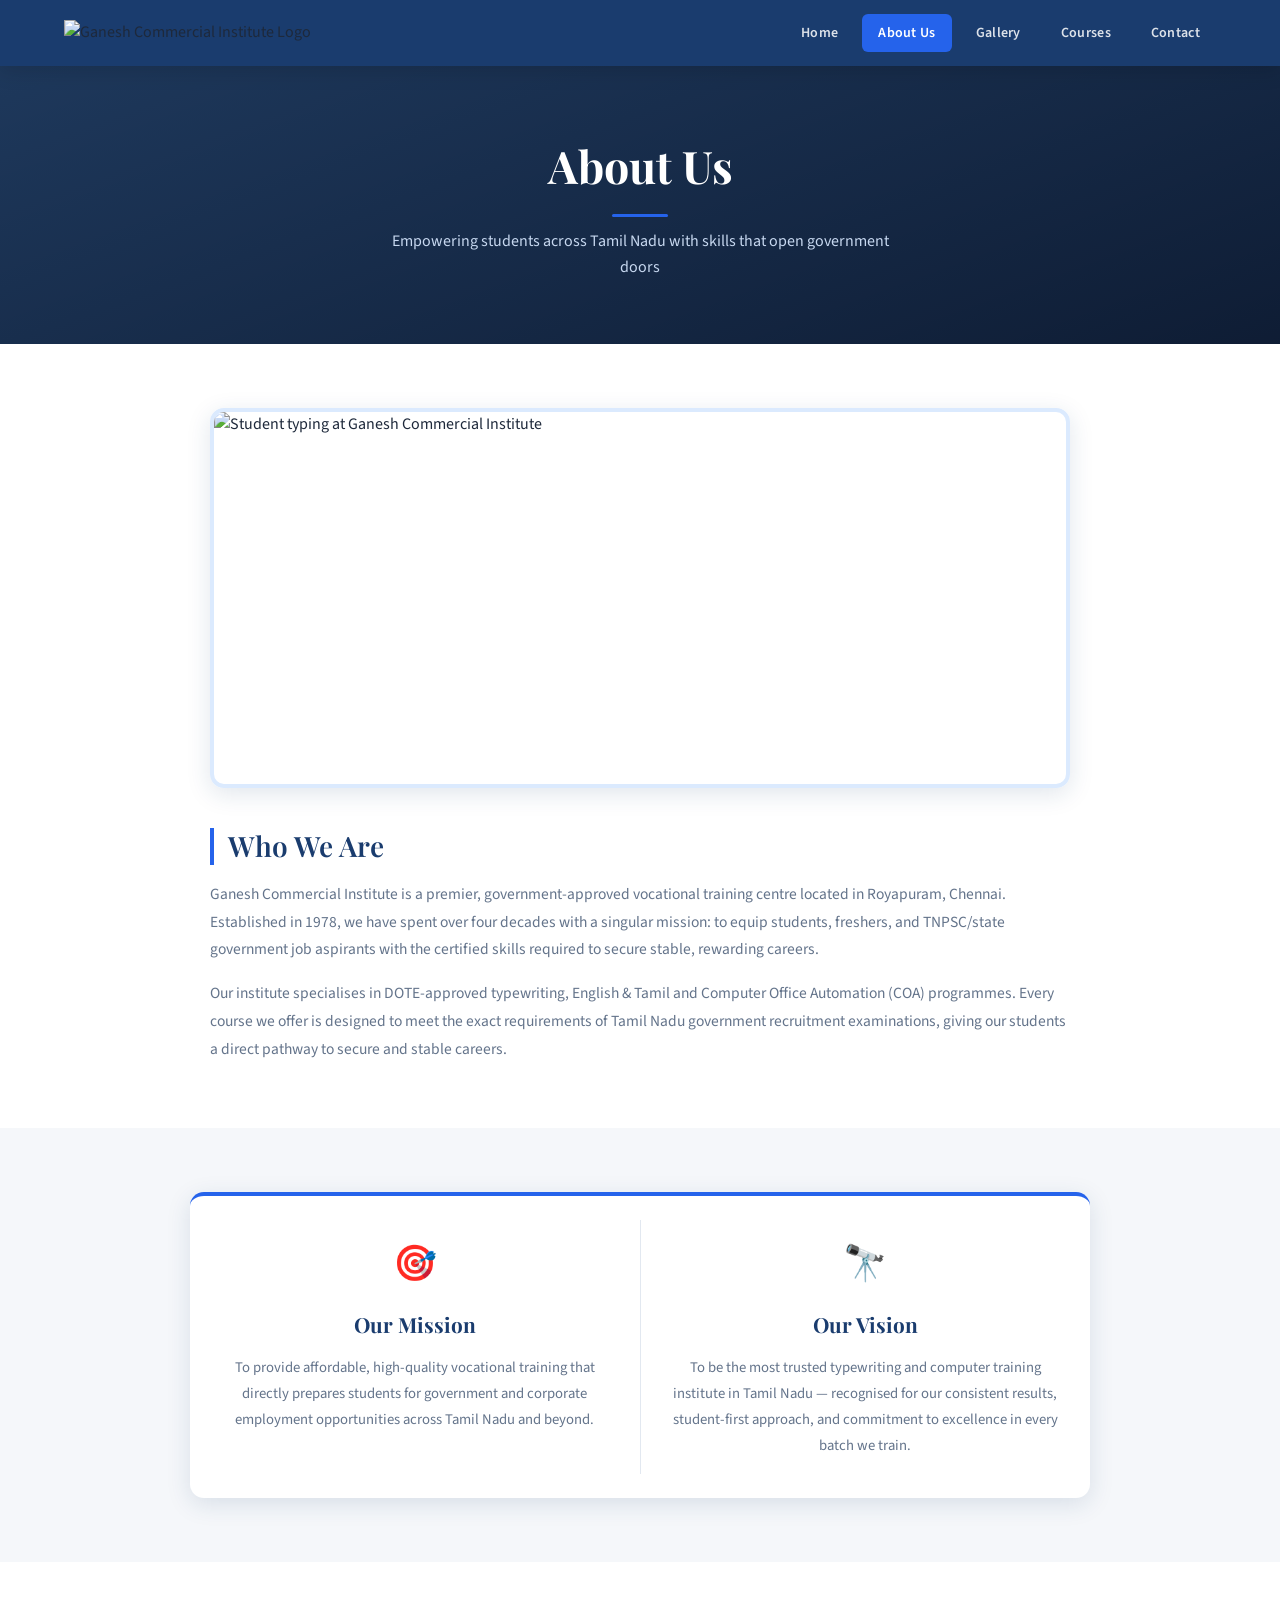
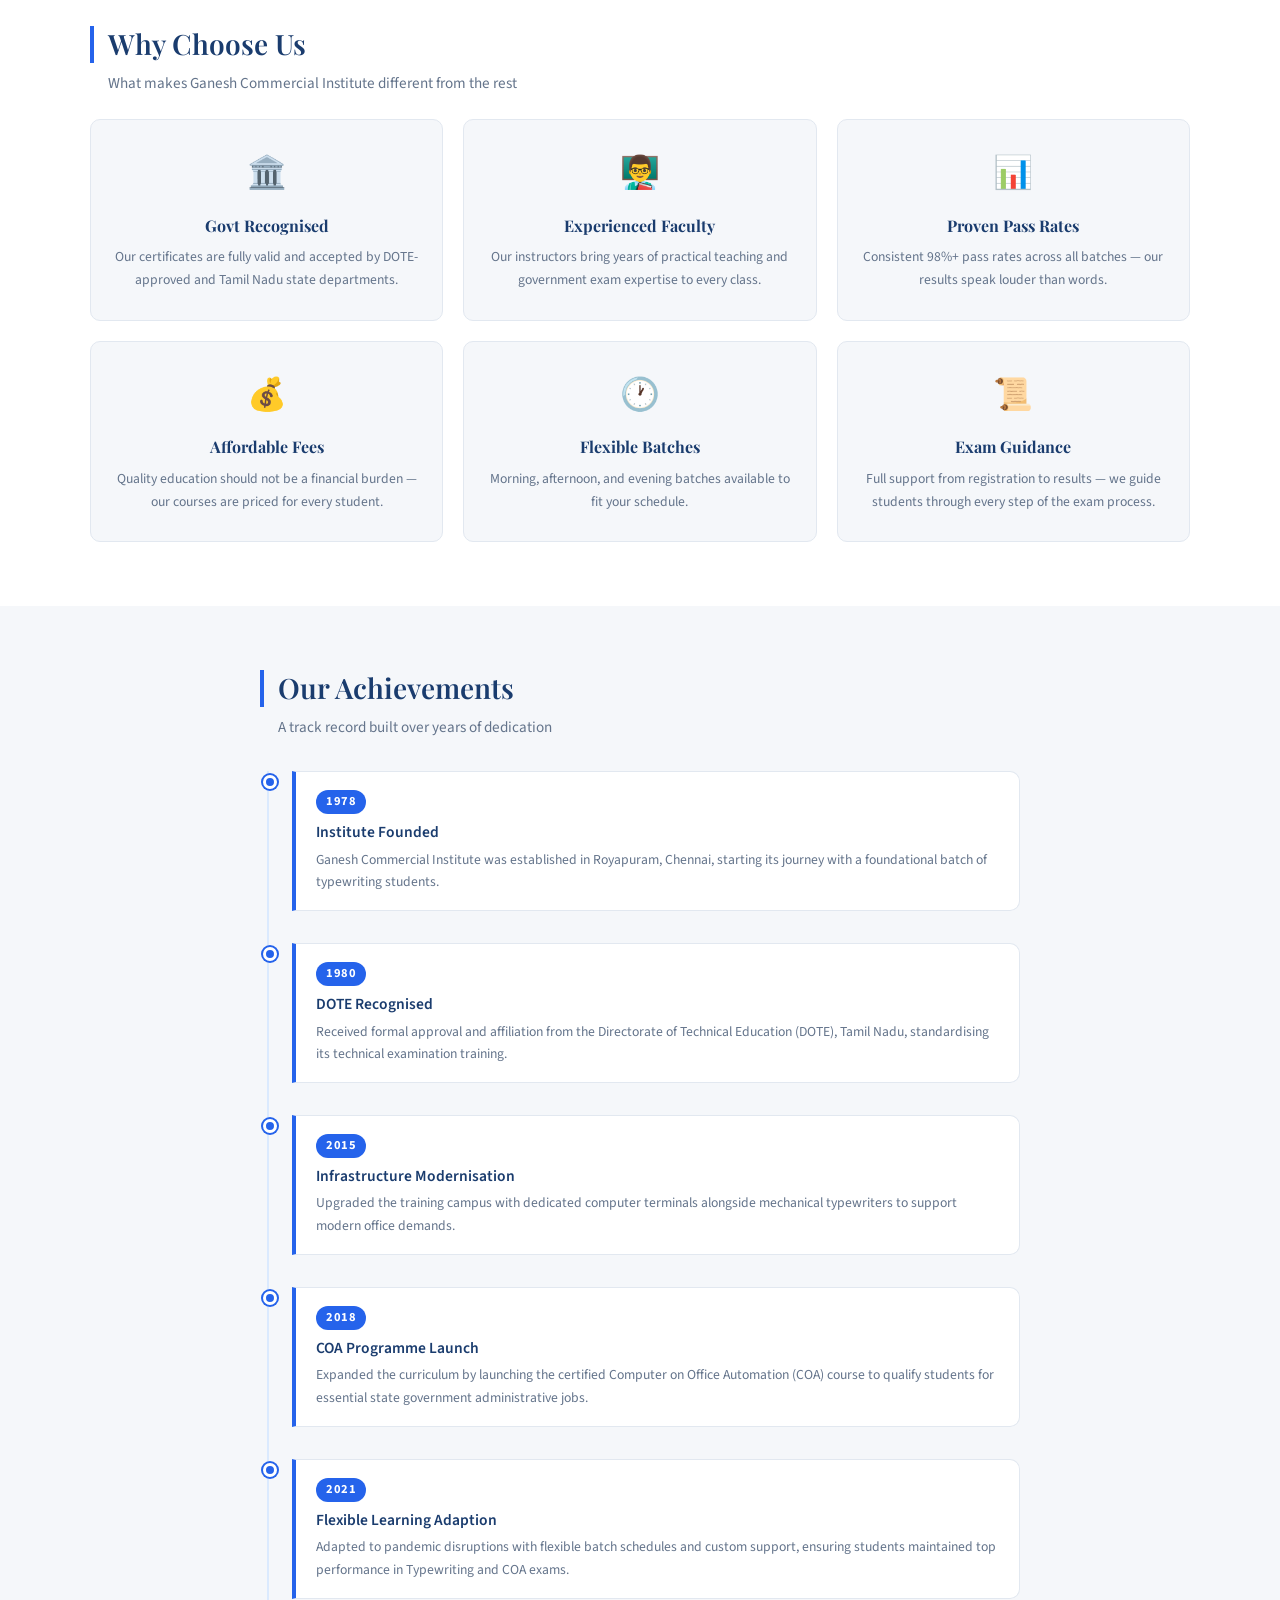
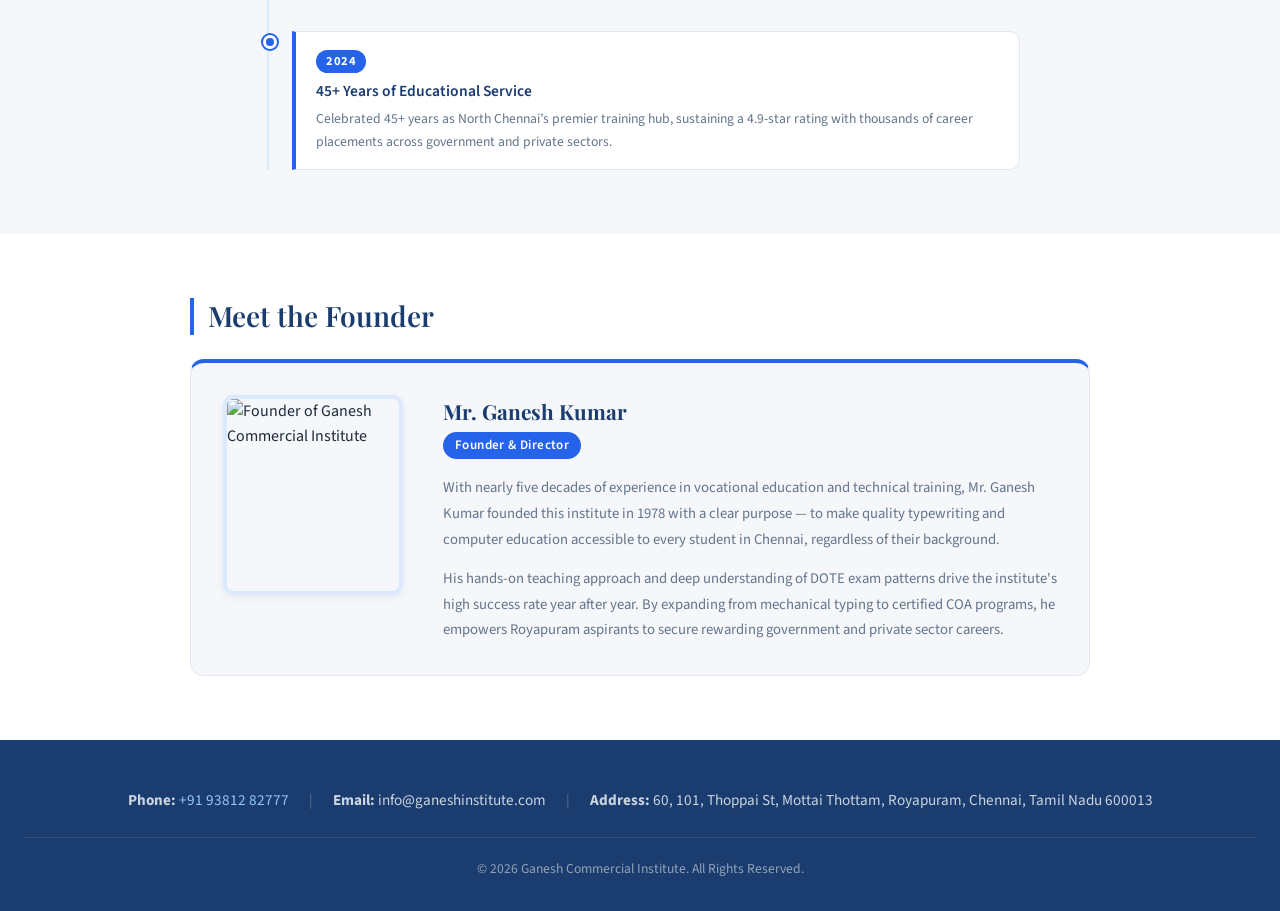
==== about_us.html @ 2ea4e566 "add files in alpha update the changes in alpha" ====
<!DOCTYPE html>
<html lang="en">
    <head>
        <meta charset="UTF-8">
        <meta name="viewport" content="width=device-width, initial-scale=1.0">
        <meta name="description" content="About Ganesh Commercial Institute – Our story, mission, team and achievements.">
        <title>About Us – Ganesh Commercial Institute</title>
        <link rel="stylesheet" href="style.css">
    </head>
    <body>

        <!-- NAVIGATION BAR -->
        <header class="main-header">
            <nav class="navbar">
                <div class="logo">
                    <a href="index.html">
                        <img src="assets/images/logo.png" alt="Ganesh Commercial Institute Logo" class="logo-img">
                    </a>
                </div>
                <ul class="nav-links">
                    <li><a href="index.html">Home</a></li>
                    <li><a href="about_us.html" class="active">About Us</a></li>
                    <li><a href="gallery.html">Gallery</a></li>
                    <li><a href="courses.html">Courses</a></li>
                    <li><a href="contact.html">Contact</a></li>
                </ul>
            </nav>
        </header>

        <main>

            <!-- PAGE HERO -->
            <section class="page-hero">
                <div class="page-hero-content">
                    <h1>About Us</h1>
                    <p>Empowering students across Tamil Nadu with skills that open government doors</p>
                </div>
            </section>

            <!-- SECTION 1: WHO WE ARE (Top photo | Below text) -->
            <section class="about-who">
                <div class="about-who-inner">
                    <img
                        src="https://images.unsplash.com/photo-1515378791036-0648a3ef77b2?q=80&w=2070&auto=format&fit=crop"
                        alt="Student typing at Ganesh Commercial Institute"
                        class="about-top-photo"
                    >
                    <div class="about-who-text">
                        <h2 class="section-title">Who We Are</h2>
                        <p>Ganesh Commercial Institute is a premier, government-approved vocational training centre located in Royapuram, Chennai. Established in 1978, we have spent over four decades with a singular mission: to equip students, freshers, and TNPSC/state government job aspirants with the certified skills required to secure stable, rewarding careers.</p>
                        <p>Our institute specialises in DOTE-approved typewriting, English & Tamil and Computer Office Automation (COA) programmes. Every course we offer is designed to meet the exact requirements of Tamil Nadu government recruitment examinations, giving our students a direct pathway to secure and stable careers.</p>
                    </div>
                </div>
            </section>

            <!-- SECTION 2: MISSION & VISION -->
            <section class="mission-vision">
                <div class="mv-inner">
                    <div class="mv-card">
                        <div class="mv-icon">🎯</div>
                        <h3>Our Mission</h3>
                        <p>To provide affordable, high-quality vocational training that directly prepares students for government and corporate employment opportunities across Tamil Nadu and beyond.</p>
                    </div>
                    <div class="mv-divider"></div>
                    <div class="mv-card">
                        <div class="mv-icon">🔭</div>
                        <h3>Our Vision</h3>
                        <p>To be the most trusted typewriting and computer training institute in Tamil Nadu — recognised for our consistent results, student-first approach, and commitment to excellence in every batch we train.</p>
                    </div>
                </div>
            </section>

            <!-- SECTION 3: WHY CHOOSE US -->
            <section class="why-us">
                <div class="why-us-inner">
                    <h2 class="section-title">Why Choose Us</h2>
                    <p class="section-subtitle">What makes Ganesh Commercial Institute different from the rest</p>
                    <div class="why-grid">
                        <div class="why-card">
                            <span class="why-icon">🏛️</span>
                            <h4>Govt Recognised</h4>
                            <p>Our certificates are fully valid and accepted by DOTE-approved and Tamil Nadu state departments.</p>
                        </div>
                        <div class="why-card">
                            <span class="why-icon">👨‍🏫</span>
                            <h4>Experienced Faculty</h4>
                            <p>Our instructors bring years of practical teaching and government exam expertise to every class.</p>
                        </div>
                        <div class="why-card">
                            <span class="why-icon">📊</span>
                            <h4>Proven Pass Rates</h4>
                            <p>Consistent 98%+ pass rates across all batches — our results speak louder than words.</p>
                        </div>
                        <div class="why-card">
                            <span class="why-icon">💰</span>
                            <h4>Affordable Fees</h4>
                            <p>Quality education should not be a financial burden — our courses are priced for every student.</p>
                        </div>
                        <div class="why-card">
                            <span class="why-icon">🕐</span>
                            <h4>Flexible Batches</h4>
                            <p>Morning, afternoon, and evening batches available to fit your schedule.</p>
                        </div>
                        <div class="why-card">
                            <span class="why-icon">📜</span>
                            <h4>Exam Guidance</h4>
                            <p>Full support from registration to results — we guide students through every step of the exam process.</p>
                        </div>
                    </div>
                </div>
            </section>

            <!-- SECTION 4: ACHIEVEMENTS / MILESTONES -->
            <section class="milestones">
                <div class="milestones-inner">
                    <h2 class="section-title">Our Achievements</h2>
                    <p class="section-subtitle">A track record built over years of dedication</p>
                    <div class="timeline">
                        <div class="timeline-item">
                            <div class="timeline-dot"></div>
                            <div class="timeline-content">
                                <span class="timeline-year">1978</span>
                                <h4>Institute Founded</h4>
                                <p>Ganesh Commercial Institute was established in Royapuram, Chennai, starting its journey with a foundational batch of typewriting students.</p>
                            </div>
                        </div>
                        <div class="timeline-item">
                            <div class="timeline-dot"></div>
                            <div class="timeline-content">
                                <span class="timeline-year">1980</span>
                                <h4>DOTE Recognised</h4>
                                <p>Received formal approval and affiliation from the Directorate of Technical Education (DOTE), Tamil Nadu, standardising its technical examination training.</p>
                            </div>
                        </div>
                        <div class="timeline-item">
                            <div class="timeline-dot"></div>
                            <div class="timeline-content">
                                <span class="timeline-year">2015</span>
                                <h4>Infrastructure Modernisation</h4>
                                <p>Upgraded the training campus with dedicated computer terminals alongside mechanical typewriters to support modern office demands.</p>
                            </div>
                        </div>
                        <div class="timeline-item">
                            <div class="timeline-dot"></div>
                            <div class="timeline-content">
                                <span class="timeline-year">2018</span>
                                <h4>COA Programme Launch</h4>
                                <p>Expanded the curriculum by launching the certified Computer on Office Automation (COA) course to qualify students for essential state government administrative jobs.</p>
                            </div>
                        </div>
                        <div class="timeline-item">
                            <div class="timeline-dot"></div>
                            <div class="timeline-content">
                                <span class="timeline-year">2021</span>
                                <h4>Flexible Learning Adaption</h4>
                                <p>Adapted to pandemic disruptions with flexible batch schedules and custom support, ensuring students maintained top performance in Typewriting and COA exams.</p>
                            </div>
                        </div>
                        <div class="timeline-item">
                            <div class="timeline-dot"></div>
                            <div class="timeline-content">
                                <span class="timeline-year">2024</span>
                                <h4>45+ Years of Educational Service</h4>
                                <p>Celebrated 45+ years as North Chennai’s premier training hub, sustaining a 4.9-star rating with thousands of career placements across government and private sectors.</p>
                            </div>
                        </div>
                    </div>
                </div>
            </section>

            <!-- SECTION 5: MEET THE FOUNDER -->
            <section class="meet-founder">
                <div class="founder-inner">
                    <h2 class="section-title">Meet the Founder</h2>
                    <div class="founder-card">
                        <div class="founder-photo-wrap">
                            <img
                                src="https://images.unsplash.com/photo-1588072432836-e10032774350?q=80&w=2072&auto=format&fit=crop"
                                alt="Founder of Ganesh Commercial Institute"
                                class="founder-photo"
                            >
                        </div>
                        <div class="founder-info">
                            <h3 class="founder-name">Mr. Ganesh Kumar</h3>
                            <span class="founder-title">Founder & Director</span>
                            <p>With nearly five decades of experience in vocational education and technical training, Mr. Ganesh Kumar founded this institute in 1978 with a clear purpose — to make quality typewriting and computer education accessible to every student in Chennai, regardless of their background.</p>
                            <p>His hands-on teaching approach and deep understanding of DOTE  exam patterns drive the institute's high success rate year after year. By expanding from mechanical typing to certified COA programs, he empowers Royapuram aspirants to secure rewarding government and private sector careers.</p>
                        </div>
                    </div>
                </div>
            </section>

        </main>

        <!-- FOOTER -->
        <footer class="main-footer">
            <div class="footer-content">
                <div class="footer-contact-row">
                    <p><strong>Phone:</strong> <a href="tel:+919381282777">+91 93812 82777</a></p>
                    <span class="footer-divider">|</span>
                    <p><strong>Email:</strong> info@ganeshinstitute.com</p>
                    <span class="footer-divider">|</span>
                    <p><strong>Address:</strong> 60, 101, Thoppai St, Mottai Thottam, Royapuram, Chennai, Tamil Nadu 600013</p>
                </div>
                <p class="copyright">&copy; 2026 Ganesh Commercial Institute. All Rights Reserved.</p>
            </div>
        </footer>

    </body>
</html>
---- style.css ----
/* ══════════════════════════════════════════════
   GANESH COMMERCIAL INSTITUTE — style.css
   Matches: index.html structure exactly
   Theme: Blue & White | Premium, Accessible & Responsive
   ══════════════════════════════════════════════ */

@import url('https://fonts.googleapis.com/css2?family=Playfair+Display:wght@600;700&family=Source+Sans+3:wght@400;500;600&display=swap');

/* ── CSS VARIABLES ────────────────────────────── */
:root {
    --navy:        #1a3c6e;
    --blue:        #2563eb;
    --blue-light:  #dbeafe;
    --blue-hover:  #93c5fd;
    --white:       #ffffff;
    --bg:          #f5f7fa;
    --text:        #1e293b;
    --text-main:   #1e293b;       /* ← add this */
    --text-muted:  #64748b;
    --text-light:  #94a3b8;
    --border:      #e2e8f0;
    --shadow-sm:   0 2px 8px rgba(26, 60, 110, 0.08);
    --shadow-md:   0 6px 24px rgba(26, 60, 110, 0.13);
    --shadow-lg:   0 12px 40px rgba(26, 60, 110, 0.20);   /* ← add this */
    --radius-sm:   6px;
    --radius-md:   10px;
    --radius-lg:   14px;
    --font-head:   'Playfair Display', Georgia, serif;
    --font-body:   'Source Sans 3', 'Segoe UI', sans-serif;
    --transition:  0.25s ease;
}

/* ── RESET & BASE STYLES ──────────────────────── */
*, *::before, *::after {
    margin: 0;
    padding: 0;
    box-sizing: border-box;
}

html {
    scroll-behavior: smooth;
}

body {
    font-family: var(--font-body);
    font-size: 16px;
    color: var(--text);
    background-color: var(--bg);
    line-height: 1.6;
    -webkit-font-smoothing: antialiased;
}

img {
    display: block;
    max-width: 100%;
}

a {
    text-decoration: none;
    color: inherit;
}

ul {
    list-style: none;
}

/* Custom focus ring for global web accessibility */
*:focus-visible {
    outline: 3px solid var(--blue);
    outline-offset: 3px;
}

/* ══════════════════════════════════════════════
   SECTION 1 — NAVIGATION
   ══════════════════════════════════════════════ */

.main-header {
    position: sticky;
    top: 0;
    z-index: 1000;
    background-color: var(--navy);
    box-shadow: 0 4px 20px rgba(0, 0, 0, 0.15);
}

.navbar {
    display: flex;
    justify-content: space-between;
    align-items: center;
    max-width: 1200px;
    margin: 0 auto;
    padding: 14px 24px;
}

.logo a {
    display: flex;
    align-items: center;
}

.logo-img {
    max-height: 48px;
    width: auto;
}

.logo-img[src="assets/images/logo.png"]:not([src=""]) {
    display: block;
}

.nav-links {
    display: flex;
    gap: 8px;
    align-items: center;
}

.nav-links li a {
    display: inline-block;
    padding: 8px 16px;
    border-radius: var(--radius-sm);
    font-size: 14px;
    font-weight: 600;
    color: rgba(255, 255, 255, 0.85);
    letter-spacing: 0.3px;
    transition: background var(--transition), color var(--transition);
}

.nav-links li a:hover {
    background-color: rgba(255, 255, 255, 0.12);
    color: var(--white);
}

.nav-links li a.active {
    background-color: var(--blue);
    color: var(--white);
}

/* ══════════════════════════════════════════════
   SECTION 2 — HERO
   ══════════════════════════════════════════════ */

.hero-card {
    background:
        /* Premium deep-blue gradient overlay ensures text contrast passes WCAG standards */
        linear-gradient(
            160deg,
            rgba(15, 32, 67, 0.88) 0%,
            rgba(37, 99, 235, 0.78) 100%
        ),
        url("assets/keyboard image.jpg") center / cover no-repeat;
    min-height: 65vh;
    display: flex;
    justify-content: center;
    align-items: center;
    text-align: center;
    padding: 80px 24px;
    position: relative;
}

.hero-card::after {
    content: '';
    position: absolute;
    bottom: 0;
    left: 0;
    right: 0;
    height: 60px;
    background: linear-gradient(to bottom, transparent, var(--bg));
}

.hero-overlay-content {
    position: relative;
    z-index: 1;
    max-width: 760px;
}

.hero-overlay-content h1 {
    font-family: var(--font-head);
    font-size: clamp(1.9rem, 4.5vw, 3.2rem);
    font-weight: 700;
    color: var(--white);
    letter-spacing: 0.5px;
    line-height: 1.25;
    margin-bottom: 16px;
}

.hero-overlay-content h1::after {
    content: '';
    display: block;
    width: 64px;
    height: 3px;
    background: var(--blue);
    margin: 16px auto 0;
    border-radius: 2px;
}

.hero-overlay-content h2 {
    font-family: var(--font-body);
    font-size: clamp(1rem, 2.2vw, 1.3rem);
    font-weight: 400;
    color: #cbd5e1;
    max-width: 600px;
    margin: 0 auto;
    line-height: 1.65;
}

/* ── HERO CALL TO ACTION BUTTON ──────────────── */
.hero-cta-btn {
    display: inline-block;
    margin-top: 32px;
    padding: 14px 36px;
    background-color: var(--blue);
    color: var(--white) !important;
    font-size: 0.95rem;
    font-weight: 600;
    letter-spacing: 0.5px;
    border-radius: var(--radius-sm);
    box-shadow: 0 4px 14px rgba(37, 99, 235, 0.4);
    transition: background-color var(--transition), transform var(--transition), box-shadow var(--transition);
}

.hero-cta-btn:hover {
    background-color: #1d4ed8;
    transform: translateY(-2px);
    box-shadow: 0 6px 20px rgba(37, 99, 235, 0.55);
}

.hero-cta-btn:active {
    transform: translateY(0);
    box-shadow: 0 4px 10px rgba(37, 99, 235, 0.3);
}

/* ══════════════════════════════════════════════
   SECTION 2.5 — STATS BAR (CREDIBILITY BLOCK)
   ══════════════════════════════════════════════ */

.stats-bar-container {
    max-width: 1200px;
    margin: -50px auto 0; /* Pulls the bar up to elegantly overlap the hero section image */
    padding: 0 24px;
    position: relative;
    z-index: 10; /* Ensures it stays stacked on top of the hero fade background */
}

.stats-bar {
    background-color: var(--white);
    border-radius: var(--radius-md);
    box-shadow: var(--shadow-md);
    padding: 28px 24px;
    display: grid;
    grid-template-columns: repeat(4, 1fr);
    gap: 20px;
    text-align: center;
    border-bottom: 4px solid var(--blue);
}

.stat-item {
    display: flex;
    flex-direction: column;
    gap: 4px;
}

.stat-number {
    font-size: clamp(1.8rem, 3vw, 2.5rem);
    font-family: Arial, Helvetica, sans-serif;
    font-weight: 700;
    color: var(--blue);
    line-height: 1.2;
}

.stat-label {
    font-size: 0.82rem;
    font-weight: 600;
    color: var(--navy);
    text-transform: uppercase;
    letter-spacing: 0.5px;
}

/* Responsive updates for the Stats Grid */
@media (max-width: 768px) {
    .stats-bar-container {
        margin-top: 2rem; /* Removes the floating overlap on mobile to save vertical breathing room */
    }
    
    .stats-bar {
        grid-template-columns: repeat(2, 1fr); /* Switches to a clean 2x2 grid on tablets/mobile */
        gap: 24px 16px;
        padding: 24px 16px;
    }
}

@media (max-width: 420px) {
    .stats-bar {
        grid-template-columns: 1fr; /* Stacks into 1 single column on tiny smartphone screens */
        gap: 20px;
    }
}
/* ══════════════════════════════════════════════
   STATS BAR
   ══════════════════════════════════════════════ */

.stats-bar {
    display: flex;
    justify-content: center;
    background-color: var(--navy);
    border-top: 1px solid rgba(137, 124, 124, 0.08);
    border-bottom: 3px solid var(--blue);  /* blue bottom line — clean finish */
}

.stat-item {
    flex: 1;
    display: flex;
    flex-direction: column;
    align-items: center;
    justify-content: center;
    padding: 1.75rem 1rem;
    border-right: 1px solid rgba(255, 255, 255, 0.1);
    max-width: 280px;
    transition: background var(--transition);
}

.stat-item:last-child {
    border-right: none;
}

.stat-item:hover {
    background-color: rgba(255, 255, 255, 0.06);
    cursor: default;
}

.stat-number {
    font-family: var(--font-head);
    font-size: 2.2rem;
    font-weight: 700;
    color: var(--blue-hover);
    line-height: 1;
    margin-bottom: 6px;
}

.stat-label {
    font-size: 0.82rem;
    color: rgba(255, 255, 255, 0.72);
    text-align: center;
    letter-spacing: 0.4px;
    text-transform: uppercase;
}

/* ── RESPONSIVE ───────────────────────────────── */
@media (max-width: 768px) {
    .stats-bar {
        display: grid;
        grid-template-columns: repeat(2, 1fr);
    }

    .stat-item {
        max-width: 100%;
        border-right: 1px solid rgba(255, 255, 255, 0.1);
        border-bottom: 1px solid rgba(255, 255, 255, 0.1);
        padding: 1.4rem 1rem;
    }

    .stat-number {
        font-size: 1.8rem;
    }
}

@media (max-width: 420px) {
    .stat-number {
        font-size: 1.6rem;
    }

    .stat-label {
        font-size: 0.75rem;
    }
}

/* ══════════════════════════════════════════════
   HIGHLIGHTS MARQUEE & MODAL SPEC
   ══════════════════════════════════════════════ */

.highlights-section {
    background: #f1f5f9; /* Soft contrast background between section layers */
    padding: 2.5rem 0;
    overflow: hidden;
    border-top: 1px solid var(--border, #e2e8f0);
    border-bottom: 1px solid var(--border, #e2e8f0);
}

.marquee-viewport {
    width: 100%;
    overflow: hidden;
    position: relative;
}

.marquee-track {
    display: flex;
    gap: 2rem;
    width: max-content;
    /* Adjust '30s' to make the scroll faster or slower */
    animation: marqueeScroll 30s linear infinite; 
}

/* Pause marquee movement smoothly on mouse hover */
.marquee-track:hover {
    animation-play-state: paused;
}

/* ── MARQUEE ANIMATION LOOP ── */
@keyframes marqueeScroll {
    0% {
        transform: translateX(0);
    }
    100% {
        /* Shifts exactly by half the total width of duplicated content track */
        transform: translateX(calc(-50% - 1rem)); 
    }
}

/* ── HIGHLIGHT CARDS ── */
.highlight-card {
    background: var(--white, #ffffff);
    width: 360px;
    padding: 2rem;
    border-radius: var(--radius-md, 8px);
    border: 1px solid var(--border, #e2e8f0);
    box-shadow: var(--shadow-sm, 0 2px 4px rgba(0,0,0,0.02));
    display: flex;
    flex-direction: column;
    align-items: flex-start;
    gap: 0.85rem;
    flex-shrink: 0;
    transition: transform 0.3s ease, box-shadow 0.3s ease;
}

.highlight-card:hover {
    transform: translateY(-4px);
    box-shadow: var(--shadow-lg, 0 10px 20px rgba(0,0,0,0.05));
    border-color: var(--blue, #1a73e8);
}

.highlight-card h3 {
    color: var(--navy, #0f2043);
    font-size: 1.2rem;
    margin: 0;
    line-height: 1.4;
}

.highlight-card p {
    color: var(--text-muted, #64748b);
    font-size: 0.95rem;
    margin: 0;
    line-height: 1.5;
}

/* Badges styling */
.card-badge {
    font-size: 0.75rem;
    font-weight: 700;
    padding: 4px 10px;
    border-radius: 4px;
    text-transform: uppercase;
    letter-spacing: 0.5px;
}
.card-badge.gold { background: #fef3c7; color: #b45309; }
.card-badge.blue { background: #dbeafe; color: #1d4ed8; }
.card-badge.green { background: #dcfce7; color: #15803d; }

.read-more-btn {
    background: transparent;
    color: var(--blue, #1a73e8);
    border: none;
    font-weight: 600;
    font-size: 0.95rem;
    cursor: pointer;
    padding: 0;
    margin-top: auto; /* Pushes button cleanly to bottom layout line */
    transition: color 0.2s ease, transform 0.2s ease;
}

.read-more-btn:hover {
    color: var(--navy, #0f2043);
    transform: translateX(4px);
}

/* ── MODAL POPUP SYSTEM WITH IMAGE SUPPORT ── */
.highlight-modal {
    display: none;
    position: fixed;
    z-index: 10000;
    inset: 0;
    background: rgba(15, 32, 67, 0.6);
    backdrop-filter: blur(4px);
    align-items: center;
    justify-content: center;
    opacity: 0;
    transition: opacity 0.3s ease;
    padding: 20px;
}

.highlight-modal.active {
    display: flex;
    opacity: 1;
}

.modal-card {
    background: var(--white, #ffffff);
    max-width: 850px; /* Widened to fit the image and text side-by-side beautifully */
    width: 100%;
    padding: 0; /* Clear previous padding to allow edge-to-edge layout */
    border-radius: var(--radius-md, 8px);
    position: relative;
    box-shadow: 0 20px 40px rgba(0,0,0,0.15);
    transform: scale(0.9);
    transition: transform 0.3s ease;
    overflow: hidden; /* Clips image corners to match card radius */
}

.highlight-modal.active .modal-card {
    transform: scale(1);
}

.modal-close-trigger {
    position: absolute;
    top: 15px;
    right: 20px;
    font-size: 32px;
    font-weight: 300;
    color: #ffffff; /* White color to stand out clearly against the image or dark backdrop */
    text-shadow: 0 2px 4px rgba(0,0,0,0.5); /* Drop shadow so it is visible on bright backgrounds */
    cursor: pointer;
    z-index: 10010;
    transition: color 0.2s ease;
}

.modal-close-trigger:hover {
    color: var(--blue, #1a73e8);
}

/* ── TWO COLUMN INNER GRID ── */
.modal-info-wrap {
    display: grid;
    grid-template-columns: 1.1fr 1.4fr; /* Balanced layout sizes */
    min-height: 450px;
}

.modal-img-col {
    width: 100%;
    height: 100%;
    position: relative;
    background: #000;
}

.modal-feature-img {
    width: 100%;
    height: 100%;
    object-fit: cover; /* Forces image to crop clean into its designated block box */
    display: block;
}

.modal-text-col {
    padding: 3rem;
    display: flex;
    flex-direction: column;
    justify-content: center;
}

.modal-info-wrap h2 {
    color: var(--navy, #0f2043);
    margin-bottom: 1rem;
    font-size: 1.6rem;
    line-height: 1.3;
}

.modal-info-wrap p {
    color: #334155;
    line-height: 1.6;
    font-size: 0.95rem;
    margin-bottom: 1.25rem;
}

.modal-info-wrap ul {
    padding-left: 1.25rem;
    margin: 0;
}

.modal-info-wrap li {
    margin-bottom: 0.5rem;
    color: #334155;
    font-size: 0.9rem;
    line-height: 1.5;
}

/* ── RESPONSIVE ADAPTATIONS FOR POPUP ── */
@media (max-width: 768px) {
    .modal-card {
        max-width: 500px;
    }
    
    .modal-info-wrap {
        grid-template-columns: 1fr; /* Drop side-by-side view to clean vertical block stack */
        min-height: auto;
    }
    
    .modal-img-col {
        height: 200px; /* Fix image profile height box on mobile views */
    }
    
    .modal-text-col {
        padding: 2rem;
    }
    
    .modal-close-trigger {
        color: #94a3b8; /* Switch back to regular display gray close icon color */
        text-shadow: none;
    }
}
/* ══════════════════════════════════════════════
   SECTION 3 & 4 — SPLIT LAYOUT
   ══════════════════════════════════════════════ */

.split-section {
    display: flex;
    gap: 3rem;
    align-items: flex-start;
    max-width: 1200px;
    margin: 0 auto;
    padding: 5rem 24px;
}

.split-left {
    flex: 1.2;
    display: flex;
    flex-direction: column;
    gap: 3.5rem;
    min-width: 0;
}

.section-title {
    font-family: var(--font-head);
    font-size: 1.75rem;
    font-weight: 600;
    color: var(--navy);
    padding-left: 14px;
    border-left: 4px solid var(--blue);
    line-height: 1.3;
    margin-bottom: 1.25rem;
}

.section-subtitle {
    font-size: 0.95rem;
    color: var(--text-muted);
    margin-top: -0.75rem;
    margin-bottom: 1.5rem;
    padding-left: 18px;
}

/* ── CORE FEATURE CARDS GRID ──────────────────── */
.cards-grid {
    display: grid;
    grid-template-columns: repeat(2, 1fr);
    gap: 1.25rem;
    align-items: start; /* Fixes neighboring card stretching when one expands */
}

.card {
    background: var(--white);
    border: 1px solid var(--blue-light);
    border-top: 4px solid var(--blue);
    border-radius: var(--radius-md);
    padding: 1.25rem;
    cursor: pointer;
    user-select: none;
    transition: box-shadow var(--transition), transform var(--transition), border-color var(--transition);
}

.card:hover, .card:focus-within {
    box-shadow: var(--shadow-md);
    transform: translateY(-3px);
}

.card.active {
    border-top-color: var(--navy);
    box-shadow: var(--shadow-md);
    transform: translateY(-1px);
}

.card-header {
    display: flex;
    align-items: center;
    gap: 12px;
}

.card-icon {
    font-size: 1.5rem;
    flex-shrink: 0;
    line-height: 1;
}

.card-header h3 {
    font-family: var(--font-body);
    font-size: 1rem;
    font-weight: 600;
    color: var(--navy);
    flex: 1;
    margin: 0;
    line-height: 1.4;
}

.card-arrow {
    font-size: 0.75rem;
    color: var(--blue);
    flex-shrink: 0;
    transition: transform 0.3s cubic-bezier(0.4, 0, 0.2, 1);
    margin-left: auto;
}

.card.active .card-arrow {
    transform: rotate(180deg);
}

/* Smooth Accordion Body transition mechanics */
.card-body {
    max-height: 0;
    overflow: hidden;
    transition: max-height 0.3s cubic-bezier(0.4, 0, 0.2, 1), padding-top 0.2s ease;
    padding-top: 0;
}

.card.active .card-body {
    max-height: 220px; /* Safe upper boundary for text content blocks */
    padding-top: 1rem;
}

.card-body p {
    font-size: 0.88rem;
    color: var(--text-muted);
    line-height: 1.7;
    border-top: 1px solid var(--blue-light);
    padding-top: 0.85rem;
    margin: 0;
}

/* ── OPPORTUNITIES LIST ───────────────────────── */
.opportunities-list {
    display: flex;
    flex-direction: column;
    gap: 0.85rem;
    padding: 0;
}

.opportunities-list li {
    display: flex;
    align-items: flex-start;
    gap: 1rem;
    background: var(--white);
    border: 1px solid var(--border);
    border-left: 4px solid var(--blue);
    border-radius: 0 var(--radius-sm) var(--radius-sm) 0;
    padding: 1rem 1.25rem;
    transition: box-shadow var(--transition), transform var(--transition);
}

.opportunities-list li:hover {
    box-shadow: var(--shadow-sm);
    transform: translateX(4px);
}

.opportunities-list li::before {
    content: "✔";
    color: var(--blue);
    font-size: 0.95rem;
    font-weight: 700;
    flex-shrink: 0;
    margin-top: 2px;
}

.opportunities-list li div strong {
    display: block;
    font-size: 1rem;
    font-weight: 600;
    color: var(--navy);
    margin-bottom: 2px;
}

.opportunities-list li div p {
    margin: 0;
    font-size: 0.85rem;
    color: var(--text-muted);
}

/* ── RIGHT COLUMN: STICKY PHOTO ───────────────── */
.split-right {
    flex: 0.8;
    position: sticky;
    top: 100px; /* Keeps image pinned relative to your sticky navigation track */
    min-width: 0;
}

.side-photo {
    width: 100%;
    height: 580px;
    object-fit: cover;
    border-radius: var(--radius-lg);
    border: 4px solid var(--blue-light);
    box-shadow: var(--shadow-md);
}

/* ══════════════════════════════════════════════
   SECTION 5 — FOOTER
   ══════════════════════════════════════════════ */

.main-footer {
    background-color: var(--navy);
    color: var(--white);
    padding: 48px 24px 32px;
    text-align: center;
}

.footer-contact-row {
    display: flex;
    justify-content: center;
    align-items: center;
    gap: 20px;
    margin-bottom: 24px;
    flex-wrap: wrap; 
}

.footer-contact-row p {
    font-size: 0.95rem;
    color: #cbd5e1;
    margin: 0;
}

.footer-contact-row a {
    color: var(--blue-hover);
    transition: color var(--transition);
}

.footer-contact-row a:hover {
    color: var(--white);
    text-decoration: underline;
}

.footer-divider {
    color: rgba(255, 255, 255, 0.25);
    font-size: 0.95rem;
    user-select: none;
}

.footer-content .copyright {
    margin-top: 20px;
    padding-top: 20px;
    font-size: 0.85rem;
    color: var(--text-light);
    border-top: 1px solid rgba(255, 255, 255, 0.1);
}

/* ══════════════════════════════════════════════
   RESPONSIVE MEDIA QUERIES
   ══════════════════════════════════════════════ */

/* Tablets & Mobile Devices: ≤ 768px */
@media (max-width: 768px) {
    .navbar {
        flex-direction: column;
        gap: 14px;
        padding: 14px 16px;
    }

    .nav-links {
        flex-wrap: wrap;
        justify-content: center;
        gap: 6px;
    }

    .nav-links li a {
        padding: 6px 12px;
        font-size: 13px;
    }

    .hero-card {
        min-height: 55vh;
        padding: 60px 16px;
    }

    /* Stacks columns vertically and handles proper alignment flow */
    .split-section {
        flex-direction: column;
        gap: 3rem;
        padding: 3.5rem 16px;
    }

    .split-right {
        position: static;
        width: 100%;
    }

    .side-photo {
        height: 300px;
    }

    /* Stacks feature grid elements safely into 1 full-width column */
    .cards-grid {
        grid-template-columns: 1fr;
        gap: 1rem;
    }

    .section-title {
        font-size: 1.45rem;
    }

    .footer-contact-row {
        flex-direction: column;
        gap: 10px;
    }
    
    .footer-divider {
        display: none; /* Safely clears vertical divider symbols from vertical lists */
    }
}

/* Compact Mobile Displays: ≤ 420px */
@media (max-width: 420px) {
    .hero-overlay-content h1 {
        font-size: 1.75rem;
    }

    .hero-overlay-content h2 {
        font-size: 0.95rem;
    }

    .side-photo {
        height: 220px;
    }
    
    .opportunities-list li {
        padding: 0.85rem 1rem;
    }
}


/* ══════════════════════════════════════════════
   ABOUT US PAGE
   ══════════════════════════════════════════════ */

/* ── PAGE HERO (reusable for all inner pages) ── */
.page-hero {
    background:
        linear-gradient(160deg, rgba(0, 30, 70, 0.88) 0%, rgba(0, 15, 40, 0.94) 100%),
        url('assets/images.jpg')
        center / cover no-repeat;
    padding: 64px 24px;
    text-align: center;
}

.page-hero-content h1 {
    font-family: var(--font-head);
    font-size: clamp(1.8rem, 4vw, 2.8rem);
    font-weight: 700;
    color: var(--white);
    margin-bottom: 12px;
}

.page-hero-content h1::after {
    content: '';
    display: block;
    width: 56px;
    height: 3px;
    background: var(--blue);
    margin: 12px auto 0;
    border-radius: 2px;
}

.page-hero-content p {
    font-size: 1rem;
    color: #c7d8f0;
    max-width: 520px;
    margin: 0 auto;
}

/* ── WHO WE ARE ───────────────────────────────── */
.about-who {
    background: var(--white);
    padding: 4rem 24px;
}

.about-who-inner {
    max-width: 860px;
    margin: 0 auto;
}

.about-top-photo {
    width: 100%;
    height: 380px;
    object-fit: cover;
    border-radius: var(--radius-lg);
    border: 4px solid var(--blue-light);
    box-shadow: var(--shadow-md);
    margin-bottom: 2.5rem;
}

.about-who-text .section-title {
    margin-bottom: 1rem;
}

.about-who-text p {
    font-size: 0.97rem;
    color: var(--text-muted);
    line-height: 1.8;
    margin-bottom: 1rem;
}

.about-who-text p:last-child {
    margin-bottom: 0;
}

/* ── MISSION & VISION ─────────────────────────── */
.mission-vision {
    background: var(--bg);
    padding: 4rem 24px;
}

.mv-inner {
    max-width: 900px;
    margin: 0 auto;
    display: flex;
    align-items: stretch;
    gap: 0;
    background: var(--white);
    border-radius: var(--radius-lg);
    box-shadow: var(--shadow-md);
    overflow: hidden;
    border-top: 4px solid var(--blue);
}

.mv-card {
    flex: 1;
    padding: 2.5rem 2rem;
    text-align: center;
}

.mv-divider {
    width: 1px;
    background: var(--border);
    flex-shrink: 0;
    margin: 1.5rem 0;
}

.mv-icon {
    font-size: 2.2rem;
    margin-bottom: 1rem;
}

.mv-card h3 {
    font-family: var(--font-head);
    font-size: 1.3rem;
    color: var(--navy);
    margin-bottom: 0.85rem;
}

.mv-card p {
    font-size: 0.92rem;
    color: var(--text-muted);
    line-height: 1.75;
}

/* ── WHY CHOOSE US ────────────────────────────── */
.why-us {
    background: var(--white);
    padding: 4rem 24px;
}

.why-us-inner {
    max-width: 1100px;
    margin: 0 auto;
}

.why-grid {
    display: grid;
    grid-template-columns: repeat(3, 1fr);
    gap: 1.25rem;
    margin-top: 1.5rem;
}

.why-card {
    background: var(--bg);
    border: 1px solid var(--border);
    border-radius: var(--radius-md);
    padding: 1.75rem 1.4rem;
    text-align: center;
    transition: box-shadow var(--transition), transform var(--transition);
}

.why-card:hover {
    box-shadow: var(--shadow-md);
    transform: translateY(-4px);
}

.why-icon {
    font-size: 2rem;
    display: block;
    margin-bottom: 0.85rem;
}

.why-card h4 {
    font-family: var(--font-head);
    font-size: 1rem;
    color: var(--navy);
    margin-bottom: 0.5rem;
}

.why-card p {
    font-size: 0.855rem;
    color: var(--text-muted);
    line-height: 1.65;
}

/* ── MILESTONES / TIMELINE ────────────────────── */
.milestones {
    background: var(--bg);
    padding: 4rem 24px;
}

.milestones-inner {
    max-width: 760px;
    margin: 0 auto;
}

.timeline {
    position: relative;
    margin-top: 2rem;
    padding-left: 32px;
}

/* Vertical line */
.timeline::before {
    content: '';
    position: absolute;
    left: 7px;
    top: 0;
    bottom: 0;
    width: 2px;
    background: var(--blue-light);
}

.timeline-item {
    position: relative;
    margin-bottom: 2rem;
}

.timeline-item:last-child {
    margin-bottom: 0;
}

/* Blue dot on the line */
.timeline-dot {
    position: absolute;
    left: -29px;
    top: 4px;
    width: 14px;
    height: 14px;
    background: var(--blue);
    border-radius: 50%;
    border: 3px solid var(--white);
    box-shadow: 0 0 0 2px var(--blue);
}

.timeline-content {
    background: var(--white);
    border: 1px solid var(--border);
    border-left: 4px solid var(--blue);
    border-radius: 0 var(--radius-md) var(--radius-md) 0;
    padding: 1rem 1.25rem;
}

.timeline-year {
    display: inline-block;
    font-size: 0.78rem;
    font-weight: 700;
    color: var(--white);
    background: var(--blue);
    padding: 2px 10px;
    border-radius: 20px;
    margin-bottom: 6px;
    letter-spacing: 0.5px;
}

.timeline-content h4 {
    font-size: 0.97rem;
    font-weight: 600;
    color: var(--navy);
    margin-bottom: 4px;
}

.timeline-content p {
    font-size: 0.855rem;
    color: var(--text-muted);
    line-height: 1.65;
    margin: 0;
}

/* ── MEET THE FOUNDER ─────────────────────────── */
.meet-founder {
    background: var(--white);
    padding: 4rem 24px;
}

.founder-inner {
    max-width: 900px;
    margin: 0 auto;
}

.founder-card {
    display: flex;
    gap: 2.5rem;
    align-items: flex-start;
    margin-top: 1.5rem;
    background: var(--bg);
    border: 1px solid var(--border);
    border-top: 4px solid var(--blue);
    border-radius: var(--radius-lg);
    padding: 2rem;
}

.founder-photo-wrap {
    flex-shrink: 0;
    width: 180px;
}

.founder-photo {
    width: 180px;
    height: 200px;
    object-fit: cover;
    border-radius: var(--radius-md);
    border: 4px solid var(--blue-light);
    box-shadow: var(--shadow-sm);
}

.founder-name {
    font-family: var(--font-head);
    font-size: 1.3rem;
    color: var(--navy);
    margin-bottom: 4px;
}

.founder-title {
    display: inline-block;
    font-size: 0.82rem;
    font-weight: 600;
    color: var(--white);
    background: var(--blue);
    padding: 3px 12px;
    border-radius: 20px;
    margin-bottom: 1rem;
    letter-spacing: 0.4px;
}

.founder-info p {
    font-size: 0.92rem;
    color: var(--text-muted);
    line-height: 1.75;
    margin-bottom: 0.85rem;
}

.founder-info p:last-child {
    margin-bottom: 0;
}

/* ── ABOUT PAGE RESPONSIVE ────────────────────── */
@media (max-width: 768px) {

    .about-top-photo {
        height: 230px;
    }

    .mv-inner {
        flex-direction: column;
    }

    .mv-divider {
        width: 100%;
        height: 1px;
        margin: 0;
    }

    .why-grid {
        grid-template-columns: repeat(2, 1fr);
    }

    .founder-card {
        flex-direction: column;
        align-items: center;
        text-align: center;
    }

    .founder-photo-wrap {
        width: 140px;
    }

    .founder-photo {
        width: 140px;
        height: 160px;
    }
}

@media (max-width: 480px) {
    .why-grid {
        grid-template-columns: 1fr;
    }

    .timeline {
        padding-left: 24px;
    }
}

/* ══════════════════════════════════════════════
   COURSES PAGE
   ══════════════════════════════════════════════ */

/* ── DOTE APPROVAL BANNER ─────────────────────── */
.approval-banner {
    background: #eff6ff;
    border-bottom: 2px solid var(--blue-light);
}

.approval-inner {
    max-width: 1100px;
    margin: 0 auto;
    padding: 14px 24px;
    display: flex;
    align-items: center;
    justify-content: center;
    gap: 10px;
}

.approval-icon {
    font-size: 1.2rem;
    flex-shrink: 0;
}

.approval-inner p {
    font-size: 0.9rem;
    color: var(--navy);
    text-align: center;
    line-height: 1.5;
}

.approval-inner strong {
    color: var(--blue);
}

/* ── COURSES SECTION ──────────────────────────── */
.courses-section {
    padding: 4rem 24px;
    background: var(--bg);
}

.courses-inner {
    max-width: 960px;
    margin: 0 auto;
}

/* ── ACCORDION ────────────────────────────────── */
.accordion {
    display: flex;
    flex-direction: column;
    gap: 0.85rem;
    margin-top: 1.75rem;
}

.accordion-item {
    background: var(--white);
    border: 1px solid var(--border);
    border-left: 5px solid var(--blue);
    border-radius: 0 var(--radius-md) var(--radius-md) 0;
    cursor: pointer;
    user-select: none;
    transition: box-shadow var(--transition), border-left-color var(--transition);
    overflow: hidden;
}

.accordion-item:hover {
    box-shadow: var(--shadow-sm);
}

.accordion-item.active {
    border-left-color: var(--navy);
    box-shadow: var(--shadow-md);
}

/* Accordion Header */
.accordion-header {
    display: flex;
    align-items: center;
    justify-content: space-between;
    padding: 1.1rem 1.4rem;
    gap: 1rem;
}

.accordion-left {
    display: flex;
    align-items: center;
    gap: 1rem;
    flex: 1;
    min-width: 0;
}

.accordion-left > div {
    display: flex;
    align-items: center;
    gap: 0.6rem;
    flex-wrap: wrap;
    min-width: 0;
}

.course-icon {
    font-size: 1.4rem;
    flex-shrink: 0;
    line-height: 1;
}

.accordion-left h3 {
    font-size: 1rem;
    font-weight: 600;
    color: var(--navy);
    margin: 0;
    line-height: 1.3;
}

.course-tag {
    font-size: 0.75rem;
    color: var(--text-muted);
    background: var(--bg);
    border: 1px solid var(--border);
    padding: 2px 8px;
    border-radius: 20px;
    white-space: nowrap;
}

/* Course Badges */
.course-badge {
    font-size: 0.7rem;
    font-weight: 700;
    padding: 3px 10px;
    border-radius: 20px;
    white-space: nowrap;
    flex-shrink: 0;
    letter-spacing: 0.3px;
    text-transform: uppercase;
}

.course-badge.govt {
    background: #dcfce7;
    color: #15803d;
    border: 1px solid #bbf7d0;
}

.course-badge.corp {
    background: #fef9c3;
    color: #854d0e;
    border: 1px solid #fef08a;
}

.course-badge.skill {
    background: #ede9fe;
    color: #6d28d9;
    border: 1px solid #ddd6fe;
}

/* Accordion Arrow */
.accordion-arrow {
    font-size: 0.7rem;
    color: var(--blue);
    flex-shrink: 0;
    transition: transform 0.3s ease;
}

.accordion-item.active .accordion-arrow {
    transform: rotate(180deg);
}

/* Accordion Body */
.accordion-body {
    max-height: 0;
    overflow: hidden;
    transition: max-height 0.4s ease;
}

.accordion-item.active .accordion-body {
    max-height: 600px;
}

/* Course Detail Grid inside body */
.course-detail-grid {
    display: grid;
    grid-template-columns: 1fr 280px;
    gap: 1.5rem;
    padding: 0 1.4rem 1.4rem;
    border-top: 1px solid var(--blue-light);
    padding-top: 1.25rem;
}

.course-description p {
    font-size: 0.9rem;
    color: var(--text-muted);
    line-height: 1.75;
    margin-bottom: 1rem;
}

/* Level Cards inside accordion */
.course-levels {
    display: grid;
    grid-template-columns: 1fr 1fr;
    gap: 0.85rem;
}

.level-card {
    background: var(--bg);
    border: 1px solid var(--border);
    border-radius: var(--radius-sm);
    padding: 0.85rem 1rem;
}

.level-card h4 {
    font-size: 0.85rem;
    font-weight: 700;
    color: var(--navy);
    margin-bottom: 5px;
}

.level-card p {
    font-size: 0.82rem;
    color: var(--text-muted);
    line-height: 1.6;
    margin: 0 !important;
}

/* Course Meta sidebar */
.course-meta {
    display: flex;
    flex-direction: column;
    gap: 1rem;
}

.meta-list {
    display: flex;
    flex-direction: column;
    gap: 0.65rem;
    background: var(--bg);
    border: 1px solid var(--border);
    border-radius: var(--radius-md);
    padding: 1rem;
    list-style: none;
}

.meta-list li {
    display: flex;
    align-items: flex-start;
    gap: 0.6rem;
    font-size: 0.83rem;
    color: var(--text-muted);
    line-height: 1.5;
}

.meta-list li span:first-child {
    flex-shrink: 0;
    font-size: 0.95rem;
    margin-top: 1px;
}

.meta-list li strong {
    display: block;
    color: var(--navy);
    font-weight: 600;
    margin-bottom: 1px;
}

/* Enroll Button */
.enroll-btn {
    display: block;
    width: 100%;
    padding: 0.75rem 1rem;
    background: var(--blue);
    color: var(--white);
    text-align: center;
    font-size: 0.9rem;
    font-weight: 600;
    border-radius: var(--radius-md);
    letter-spacing: 0.3px;
    transition: background var(--transition), transform var(--transition);
}

.enroll-btn:hover {
    background: var(--navy);
    transform: translateY(-2px);
    color: var(--white);
}

/* ── MOCK TEST BANNER ─────────────────────────── */
.mock-banner {
    background: var(--navy);
    padding: 3rem 24px;
}

.mock-banner-inner {
    max-width: 960px;
    margin: 0 auto;
    display: flex;
    align-items: center;
    justify-content: space-between;
    gap: 2rem;
}

.mock-text h3 {
    font-family: var(--font-head);
    font-size: 1.2rem;
    color: var(--white);
    margin-bottom: 0.5rem;
}

.mock-text p {
    font-size: 0.875rem;
    color: rgba(255, 255, 255, 0.72);
    line-height: 1.7;
    max-width: 620px;
}

.mock-cta {
    display: inline-block;
    padding: 0.8rem 1.75rem;
    background: var(--blue);
    color: var(--white);
    font-size: 0.9rem;
    font-weight: 600;
    border-radius: var(--radius-md);
    white-space: nowrap;
    flex-shrink: 0;
    transition: background var(--transition), transform var(--transition);
}

.mock-cta:hover {
    background: #1d4ed8;
    transform: translateY(-2px);
    color: var(--white);
}

/* ── COURSES RESPONSIVE ───────────────────────── */
@media (max-width: 768px) {

    .course-detail-grid {
        grid-template-columns: 1fr;
    }

    .course-levels {
        grid-template-columns: 1fr;
    }

    .accordion-left {
        flex-wrap: wrap;
    }

    .mock-banner-inner {
        flex-direction: column;
        text-align: center;
    }

    .mock-cta {
        width: 100%;
        text-align: center;
    }

    .approval-inner {
        flex-direction: column;
        text-align: center;
    }
}

@media (max-width: 480px) {
    .accordion-header {
        padding: 1rem;
    }

    .course-badge {
        display: none;
    }
}

/* ══════════════════════════════════════════════
   GALLERY PAGE
   ══════════════════════════════════════════════ */

.page-hero.gallery-hero {
    background:
        linear-gradient(160deg, rgba(26, 60, 110, 0.90) 0%, rgba(15, 32, 67, 0.96) 100%),
        url('https://images.unsplash.com/photo-1497493292307-31c376b6e479?q=80&w=2071&auto=format&fit=crop')
        center / cover no-repeat;
}

.gallery-section {
    background: var(--bg);
    padding: 5rem 24px;
}

.gallery-container {
    max-width: 1200px;
    margin: 0 auto;
}

/* ── FILTER BUTTONS ───────────────────────────── */
.gallery-filters {
    display: flex;
    justify-content: center;
    gap: 1rem;
    margin-bottom: 3rem;
    flex-wrap: wrap;
}

.filter-btn {
    background: var(--white);
    border: 1px solid var(--border);
    color: var(--text-muted);
    font-family: var(--font-body);
    font-size: 0.95rem;
    font-weight: 600;
    padding: 10px 24px;
    border-radius: 30px;
    cursor: pointer;
    transition: all var(--transition);
    box-shadow: var(--shadow-sm);
}

.filter-btn:hover {
    border-color: var(--blue);
    color: var(--blue);
}

.filter-btn.active {
    background: var(--blue);
    color: var(--white);
    border-color: var(--blue);
    box-shadow: 0 4px 12px rgba(37, 99, 235, 0.3);
}

/* ── GALLERY GRID ─────────────────────────────── */
.gallery-grid {
    display: grid;
    grid-template-columns: repeat(auto-fill, minmax(340px, 1fr));
    gap: 1.5rem;
}

.gallery-item {
    position: relative;
    border-radius: var(--radius-md);
    overflow: hidden;
    box-shadow: var(--shadow-sm);
    aspect-ratio: 16 / 9;
    background: var(--navy);
    border: 1px solid var(--border);
    transition: opacity 0.3s ease, transform 0.3s ease, box-shadow var(--transition);
}

.gallery-item:hover {
    box-shadow: var(--shadow-lg);
    transform: translateY(-2px);
}

/* ── MEDIA ────────────────────────────────────── */
.gallery-media {
    width: 100%;
    height: 100%;
    object-fit: cover;
    display: block;
    border: none;
    transition: transform 0.5s cubic-bezier(0.25, 1, 0.5, 1);
}

.gallery-item.photo:hover .gallery-media {
    transform: scale(1.06);
}

/* Video and iframe — fill the card */
.gallery-item video,
.gallery-item iframe {
    width: 100%;
    height: 100%;
    object-position:center top;
    object-fit: cover;
    border: none;
    pointer-events: none;   /* lightbox trigger handles all clicks */
    display: block;
}

/* ── OVERLAYS & BADGES ────────────────────────── */
.media-overlay {
    position: absolute;
    inset: 0;
    background: linear-gradient(
        to top,
        rgba(15, 32, 67, 0.9) 0%,
        rgba(15, 32, 67, 0.15) 60%,
        transparent 100%
    );
    opacity: 0;
    display: flex;
    flex-direction: column;
    justify-content: flex-end;
    padding: 1.25rem 1.5rem;
    color: var(--white);
    transition: opacity 0.3s ease;
    pointer-events: none;
}

.gallery-item.photo:hover .media-overlay {
    opacity: 1;
}

.media-icon {
    font-size: 1.4rem;
    margin-bottom: 4px;
}

.media-overlay p {
    font-family: var(--font-head);
    font-weight: 600;
    font-size: 1rem;
    margin: 0;
    color: var(--white);
}

.media-badge {
    position: absolute;
    top: 12px;
    right: 12px;
    background: rgba(0, 0, 0, 0.65);
    color: var(--white);
    font-size: 0.72rem;
    font-weight: 700;
    padding: 4px 10px;
    border-radius: var(--radius-sm);
    backdrop-filter: blur(4px);
    letter-spacing: 0.6px;
    text-transform: uppercase;
    pointer-events: none;
    z-index: 5;
}

/* ── LIGHTBOX TRIGGER ─────────────────────────── */
.lightbox-trigger {
    position: absolute;
    inset: 0;
    z-index: 10;
    cursor: zoom-in;
}

/* ── LIGHTBOX MODAL ───────────────────────────── */
.lightbox {
    display: none;
    position: fixed;
    inset: 0;
    z-index: 9999;
    background: rgba(0, 0, 0, 0.93);
    align-items: center;
    justify-content: center;
    backdrop-filter: blur(6px);
    opacity: 0;
    transition: opacity 0.3s ease;
    padding: 20px;
    gap: 1rem;
}

.lightbox.active {
    display: flex;
    opacity: 1;
}

.lightbox-content-container {
    position: relative;
    width: 90%;
    max-width: 960px;
    height: 80vh;
    display: flex;
    align-items: center;
    justify-content: center;
}

.lightbox-content-container img {
    max-width: 100%;
    max-height: 80vh;
    width: auto;
    height: auto;
    border-radius: var(--radius-md);
    box-shadow: 0 10px 40px rgba(0, 0, 0, 0.6);
    object-fit: contain;
    display: block;
}

.lightbox-content-container video,
.lightbox-content-container iframe {
    width: 100%;
    height: 100%;
    aspect-ratio: 16 / 9;
    border-radius: var(--radius-md);
    border: none;
    box-shadow: 0 10px 40px rgba(0, 0, 0, 0.6);
    background: #000;
}

/* Close button */
.close-btn {
    position: fixed;
    top: 18px;
    right: 26px;
    color: rgba(255, 255, 255, 0.85);
    font-size: 2.4rem;
    font-weight: 300;
    cursor: pointer;
    z-index: 10000;
    line-height: 1;
    transition: color var(--transition), transform var(--transition);
    background: none;
    border: none;
    font-family: var(--font-body);
    padding: 0;
}

.close-btn:hover {
    color: var(--white);
    transform: rotate(90deg);
}

/* Prev / Next buttons */
.nav-btn {
    background: rgba(255, 255, 255, 0.1);
    color: var(--white);
    border: 1px solid rgba(255, 255, 255, 0.2);
    font-size: 1.3rem;
    width: 48px;
    height: 48px;
    border-radius: 50%;
    cursor: pointer;
    flex-shrink: 0;
    display: flex;
    align-items: center;
    justify-content: center;
    transition: background var(--transition), transform var(--transition);
    position: absolute;
    top: 50%;
    transform: translateY(-50%);
    z-index: 10000;
}

.nav-btn:hover {
    background: var(--blue);
    border-color: var(--blue);
}

.prev-btn { left: 16px; }
.next-btn { right: 16px; }

/* ── GALLERY RESPONSIVE ───────────────────────── */
@media (max-width: 768px) {
    .gallery-grid {
        grid-template-columns: repeat(auto-fill, minmax(280px, 1fr));
        gap: 1rem;
    }

    .gallery-filters {
        gap: 0.5rem;
        margin-bottom: 2rem;
    }

    .filter-btn {
        padding: 8px 18px;
        font-size: 0.85rem;
    }

    .nav-btn {
        width: 38px;
        height: 38px;
        font-size: 1rem;
    }

    .prev-btn { left: 6px; }
    .next-btn { right: 6px; }

    .lightbox-content-container {
        height: 60vh;
    }
}

@media (max-width: 480px) {
    .gallery-grid {
        grid-template-columns: 1fr;
    }

    .lightbox-content-container {
        width: 100%;
        height: 50vh;
    }
}

/* ══════════════════════════════════════════════
   CONTACT PAGE
   ══════════════════════════════════════════════ */

.page-hero.contact-hero {
    background:
        linear-gradient(160deg, rgba(52, 95, 158, 0.9) 0%, rgba(15, 32, 67, 0.96) 100%),
        url('https://encrypted-tbn0.gstatic.com/images?q=tbn:ANd9GcQ4j_O5oJhlbj2S35Ffmepye2owqwTjrL_0MA&s')
        center / cover no-repeat;
}

.contact-section {
    background: var(--bg);
    padding: 5rem 24px;
}

.contact-container {
    max-width: 1200px;
    margin: 0 auto;
    display: grid;
    grid-template-columns: 1.1fr 0.9fr;
    gap: 3rem;
    align-items: start;
}

/* ── CONTACT FORM ─────────────────────────────── */
.contact-form-block {
    background: var(--white);
    padding: 2.5rem;
    border-radius: var(--radius-lg);
    border: 1px solid var(--border);
    border-top: 4px solid var(--blue);
    box-shadow: var(--shadow-sm);
}

.contact-form-block h2 {
    font-family: var(--font-head);
    color: var(--navy);
    font-size: 1.7rem;
    margin-bottom: 6px;
}

.contact-form-block > p {
    color: var(--text-muted);
    margin-bottom: 2rem;
    font-size: 0.92rem;
}

.form-group {
    margin-bottom: 1.25rem;
    display: flex;
    flex-direction: column;
    gap: 6px;
}

.form-group label {
    font-weight: 600;
    font-size: 0.875rem;
    color: var(--navy);
    font-family: var(--font-body);
    letter-spacing: 0.2px;
}

.form-group input,
.form-group textarea {
    padding: 12px 14px;
    border: 1.5px solid var(--border);
    border-radius: var(--radius-sm);
    font-size: 0.92rem;
    font-family: var(--font-body);
    color: var(--text);
    background: var(--bg);
    outline: none;
    transition: border-color var(--transition), box-shadow var(--transition), background var(--transition);
}

.form-group input:focus,
.form-group textarea:focus {
    border-color: var(--blue);
    background: var(--white);
    box-shadow: 0 0 0 3px rgba(37, 99, 235, 0.1);   /* blue focus ring */
}

.form-group input::placeholder,
.form-group textarea::placeholder {
    color: var(--text-light);
    font-size: 0.875rem;
}

.form-group textarea {
    resize: vertical;
    min-height: 130px;
}

.contact-submit-btn {
    width: 100%;
    padding: 14px;
    background: var(--blue);
    color: var(--white);
    border: none;
    border-radius: var(--radius-md);
    font-size: 0.97rem;
    font-weight: 600;
    font-family: var(--font-body);
    cursor: pointer;
    letter-spacing: 0.4px;
    transition: background var(--transition), transform var(--transition), box-shadow var(--transition);
    box-shadow: 0 4px 12px rgba(37, 99, 235, 0.25);
    margin-top: 0.5rem;
}

.contact-submit-btn:hover {
    background: var(--navy);
    transform: translateY(-2px);
    box-shadow: 0 6px 20px rgba(26, 60, 110, 0.3);
}

.contact-submit-btn:active {
    transform: translateY(0);
}

/* ── CONTACT INFO BLOCK ───────────────────────── */
.contact-info-block {
    display: flex;
    flex-direction: column;
    gap: 1.75rem;
}

.info-details {
    background: var(--white);
    padding: 2rem 2rem 2rem;
    border-radius: var(--radius-lg);
    border: 1px solid var(--border);
    border-top: 4px solid var(--navy);
    box-shadow: var(--shadow-sm);
}

.info-details h2 {
    font-family: var(--font-head);
    color: var(--navy);
    font-size: 1.5rem;
    margin-bottom: 1rem;
}

.address-text {
    font-size: 0.92rem;
    line-height: 1.75;
    color: var(--text-main);
    margin-bottom: 1.25rem;
}

.info-details p {
    font-size: 0.92rem;
    color: var(--text-muted);
    margin-bottom: 0.65rem;
    line-height: 1.5;
    display: flex;
    align-items: flex-start;
    gap: 0.5rem;
}

.info-details p:last-child {
    margin-bottom: 0;
}

.info-details a {
    color: var(--blue);
    transition: color var(--transition);
}

.info-details a:hover {
    color: var(--navy);
    text-decoration: underline;
}

.info-details strong {
    color: var(--navy);
    flex-shrink: 0;
}

/* Operating Hours Box */
.hours-box {
    margin-top: 1.1rem;
    background: var(--bg);
    border: 1px solid var(--border);
    border-radius: var(--radius-md);
    padding: 1rem 1.1rem;
}

.hours-box h4 {
    font-size: 0.82rem;
    font-weight: 700;
    color: var(--navy);
    text-transform: uppercase;
    letter-spacing: 0.5px;
    margin-bottom: 0.65rem;
}

.hours-row {
    display: flex;
    justify-content: space-between;
    align-items: center;
    font-size: 0.85rem;
    color: var(--text-muted);
    padding: 4px 0;
    border-bottom: 1px solid var(--border);
}

.hours-row:last-child {
    border-bottom: none;
    padding-bottom: 0;
}

.hours-row .day {
    font-weight: 600;
    color: var(--navy);
}

.hours-row .closed {
    color: #dc2626;
    font-weight: 600;
}

/* ── GOOGLE MAP ───────────────────────────────── */
.map-wrapper {
    border-radius: var(--radius-lg);
    overflow: hidden;
    border: 4px solid var(--blue-light);
    box-shadow: var(--shadow-md);
    background: #e5e3df;
    line-height: 0;
}

.map-wrapper iframe {
    width: 100%;           /* overrides hardcoded width="600" in HTML */
    height: 320px;
    border: none;
    display: block;
}

/* ── CONTACT RESPONSIVE ───────────────────────── */
@media (max-width: 992px) {
    .contact-container {
        grid-template-columns: 1fr;
        gap: 2rem;
    }
}

@media (max-width: 576px) {
    .contact-section {
        padding: 3rem 16px;
    }

    .contact-form-block {
        padding: 1.5rem 1.25rem;
    }

    .info-details {
        padding: 1.5rem 1.25rem;
    }

    .map-wrapper iframe {
        height: 260px;
    }
}
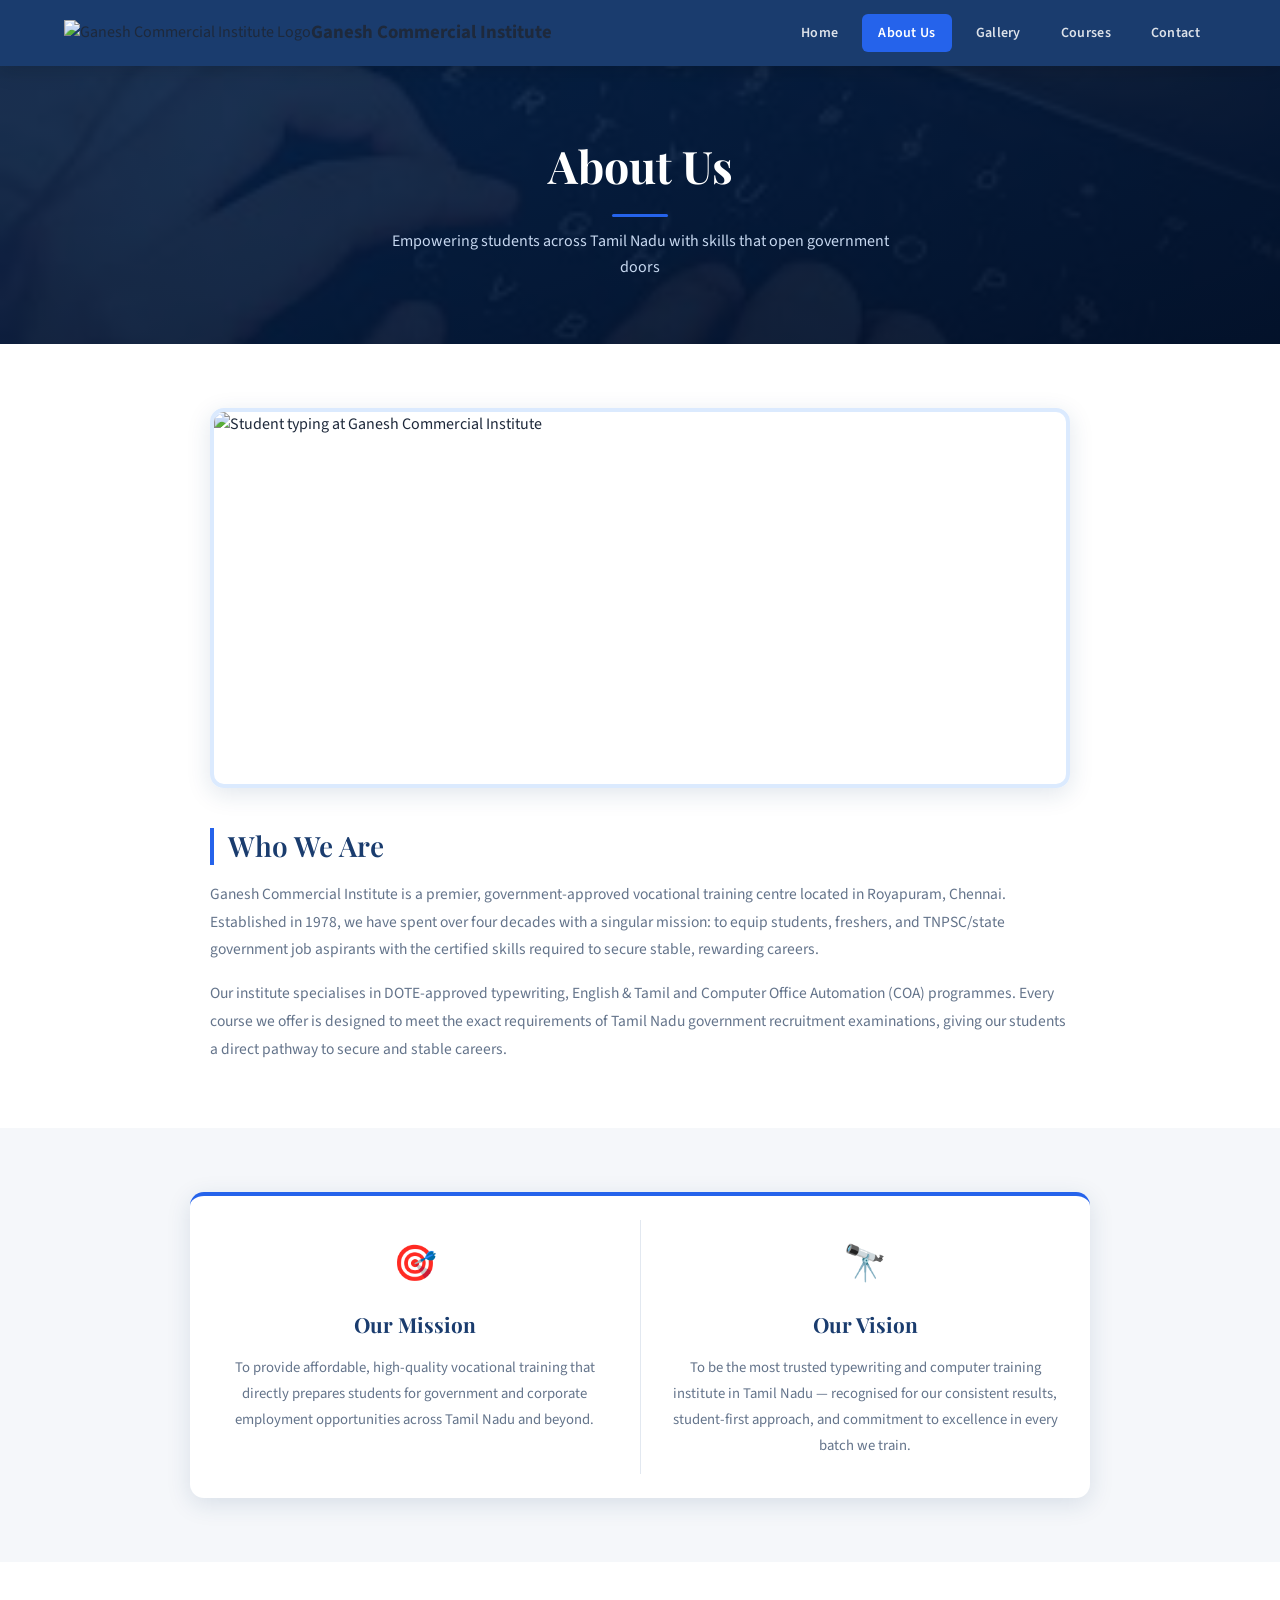
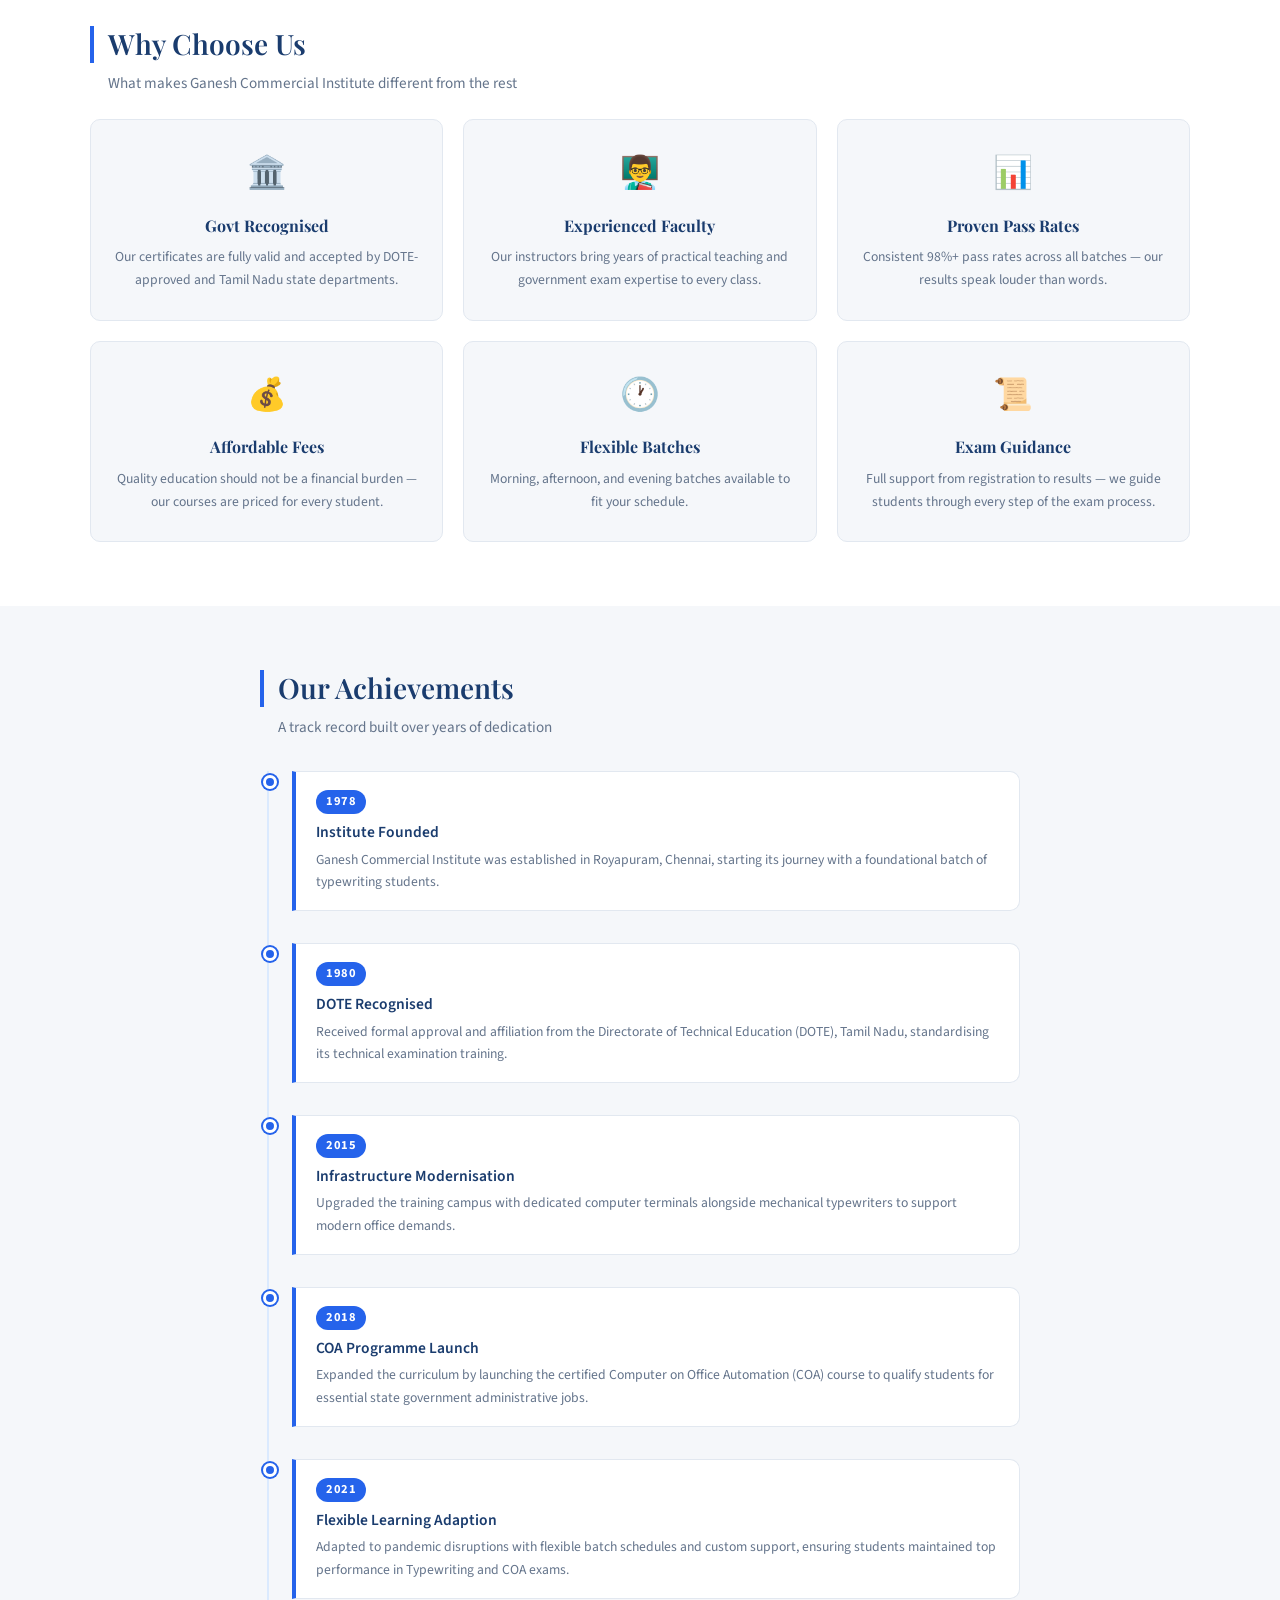
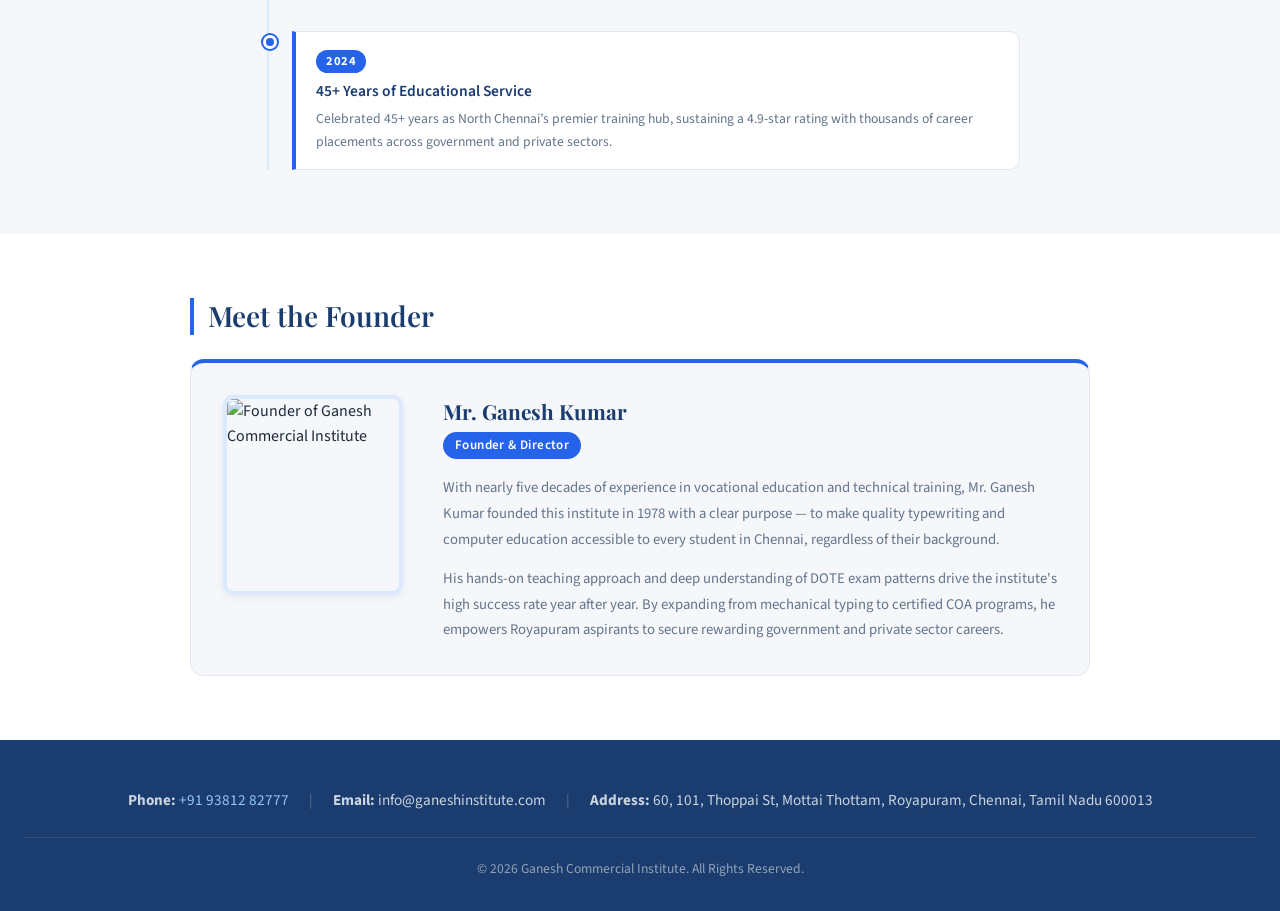
==== commit afacbf91: "Update about_us.html" ====
--- a/about_us.html
+++ b/about_us.html
@@ -14,7 +14,8 @@
             <nav class="navbar">
                 <div class="logo">
                     <a href="index.html">
-                        <img src="assets/images/logo.png" alt="Ganesh Commercial Institute Logo" class="logo-img">
+                        <img src="assets/file.png" alt="Ganesh Commercial Institute Logo" class="logo-img">
+                        <h3>Ganesh Commercial Institute</h3>
                     </a>
                 </div>
                 <ul class="nav-links">
@@ -175,7 +176,7 @@
                     <div class="founder-card">
                         <div class="founder-photo-wrap">
                             <img
-                                src="https://images.unsplash.com/photo-1588072432836-e10032774350?q=80&w=2072&auto=format&fit=crop"
+                                src="assets/Founder_image.jpeg"
                                 alt="Founder of Ganesh Commercial Institute"
                                 class="founder-photo"
                             >
@@ -207,4 +208,4 @@
         </footer>
 
     </body>
-</html>+</html>
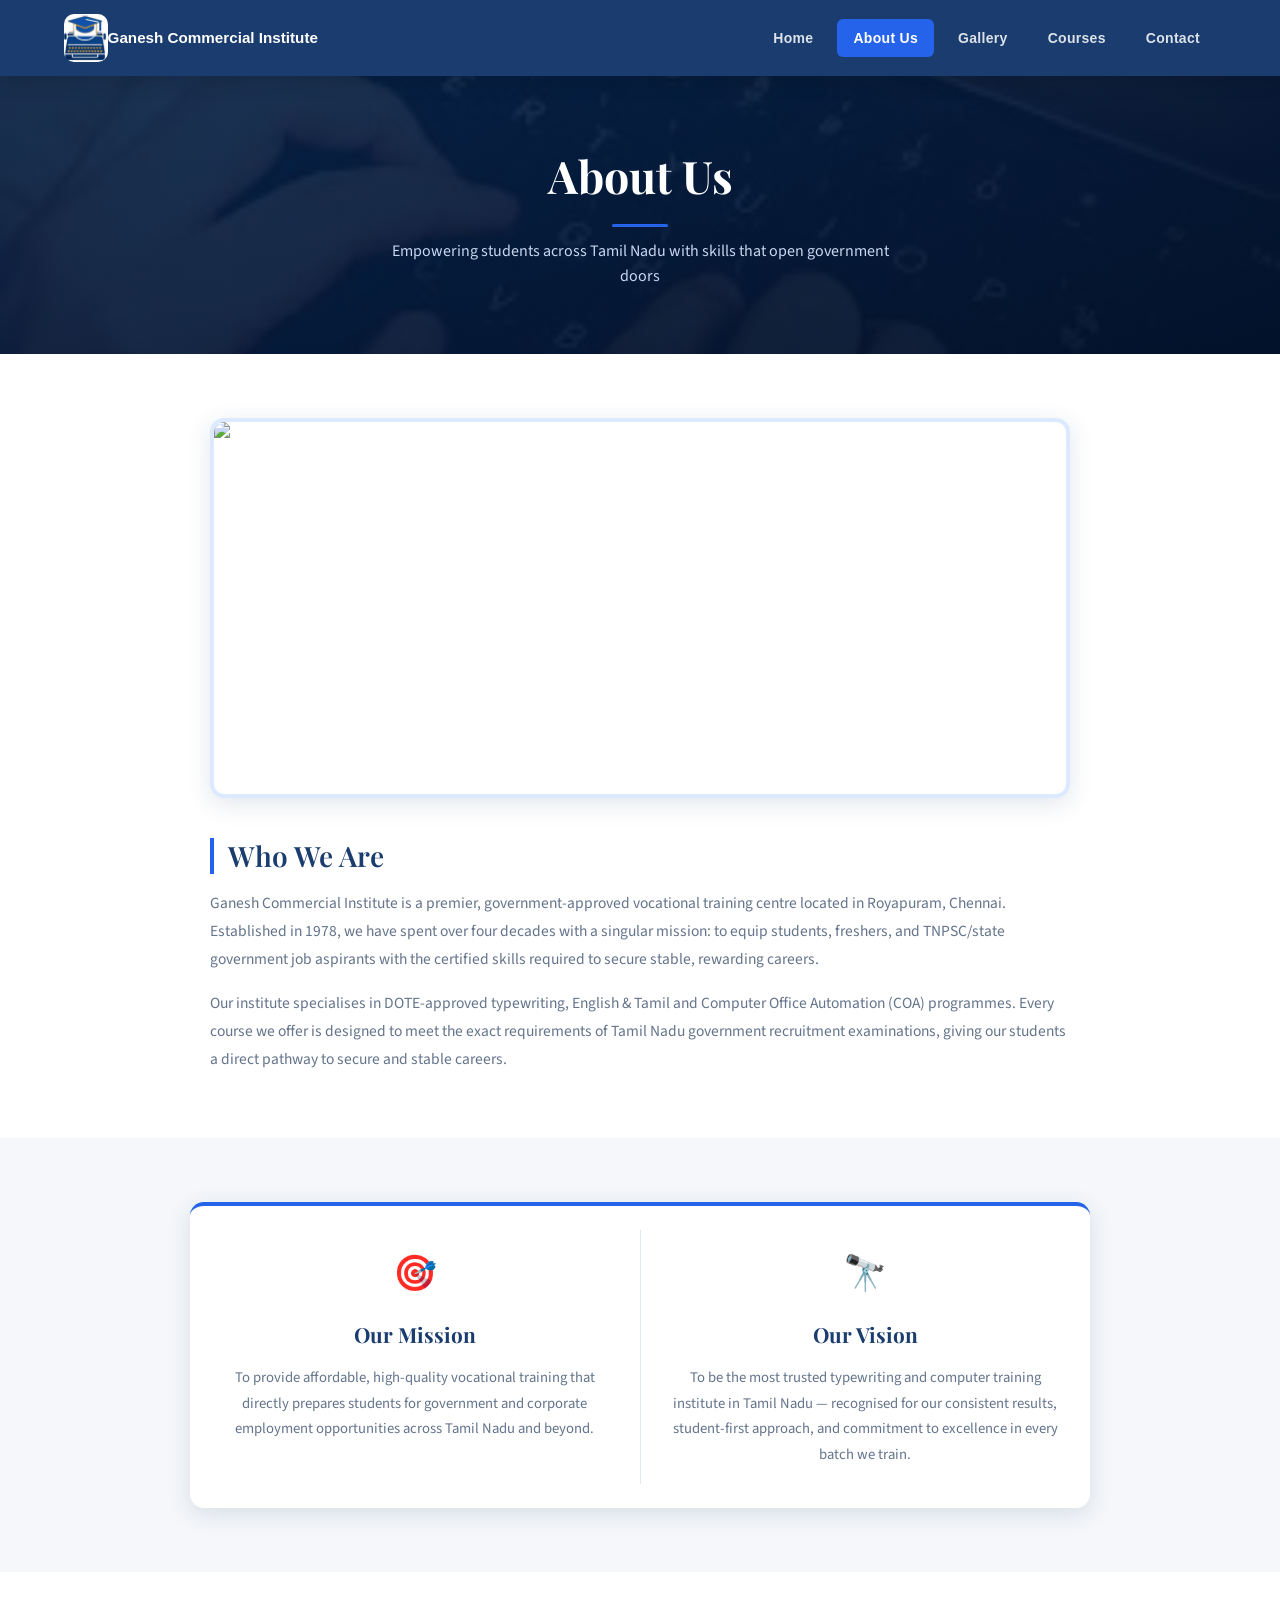
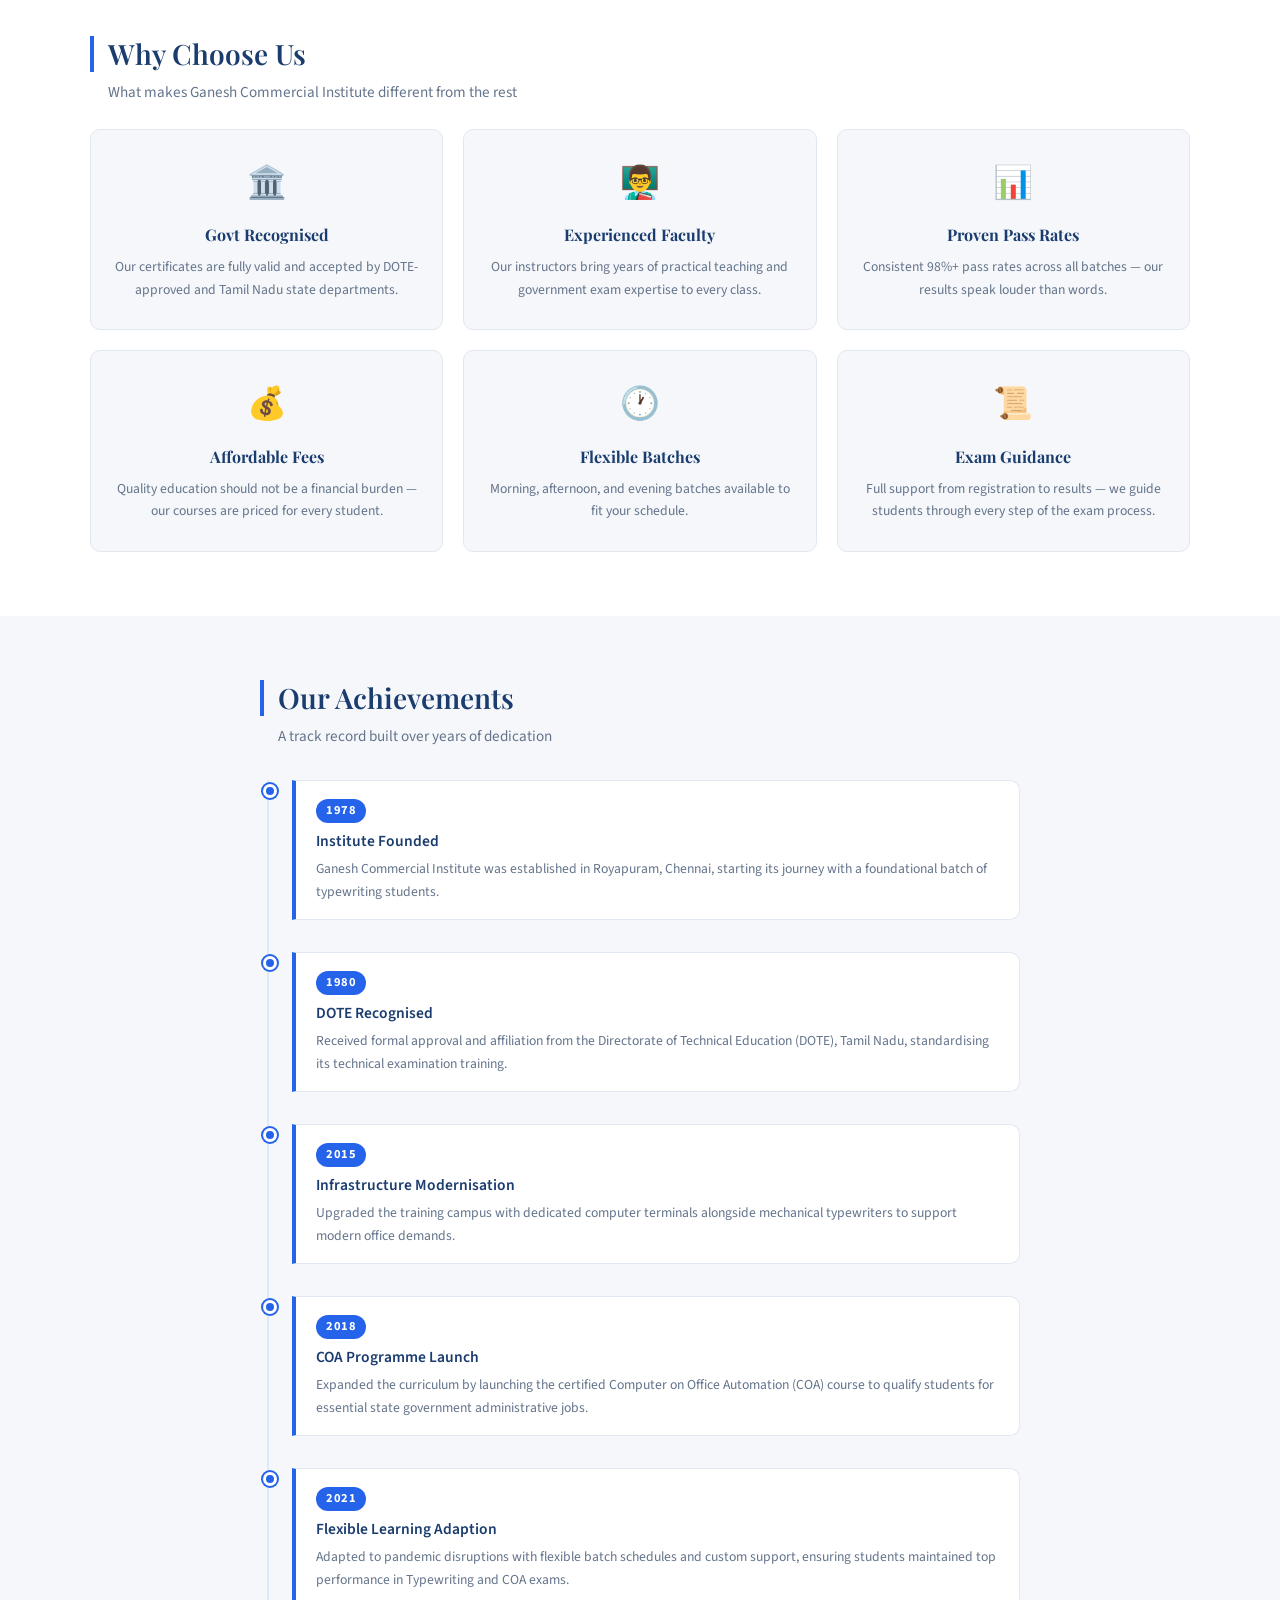
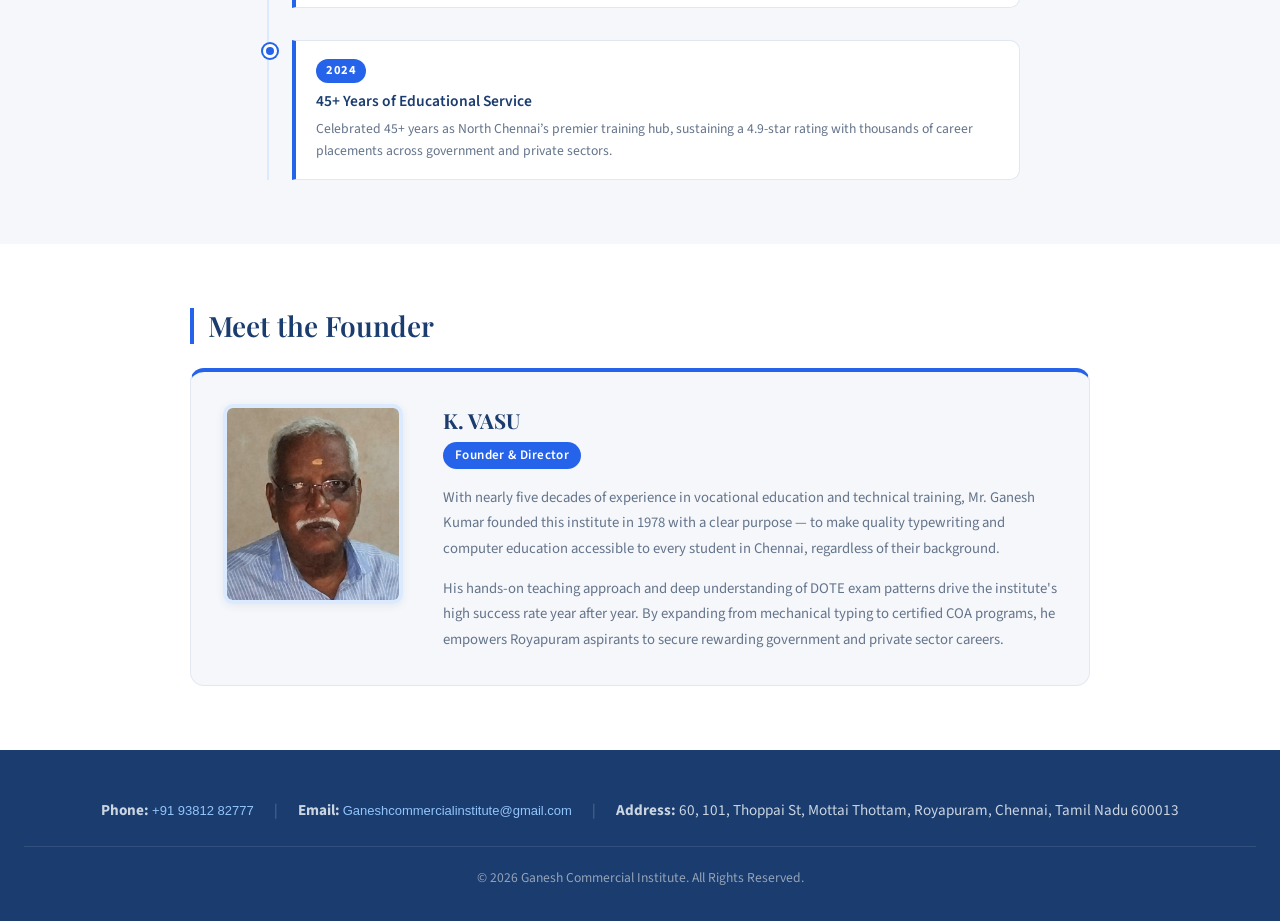
==== commit 6ab339c5: "Update about_us.html Update the changes in about_us.html" ====
--- a/about_us.html
+++ b/about_us.html
@@ -182,7 +182,7 @@
                             >
                         </div>
                         <div class="founder-info">
-                            <h3 class="founder-name">Mr. Ganesh Kumar</h3>
+                            <h3 class="founder-name">K. VASU </h3>
                             <span class="founder-title">Founder & Director</span>
                             <p>With nearly five decades of experience in vocational education and technical training, Mr. Ganesh Kumar founded this institute in 1978 with a clear purpose — to make quality typewriting and computer education accessible to every student in Chennai, regardless of their background.</p>
                             <p>His hands-on teaching approach and deep understanding of DOTE  exam patterns drive the institute's high success rate year after year. By expanding from mechanical typing to certified COA programs, he empowers Royapuram aspirants to secure rewarding government and private sector careers.</p>
@@ -199,7 +199,7 @@
                 <div class="footer-contact-row">
                     <p><strong>Phone:</strong> <a href="tel:+919381282777">+91 93812 82777</a></p>
                     <span class="footer-divider">|</span>
-                    <p><strong>Email:</strong> info@ganeshinstitute.com</p>
+                    <p><strong>Email:</strong> <a href="mailto:Ganeshcommercialinstitute@gmail.com">Ganeshcommercialinstitute@gmail.com</a></p>
                     <span class="footer-divider">|</span>
                     <p><strong>Address:</strong> 60, 101, Thoppai St, Mottai Thottam, Royapuram, Chennai, Tamil Nadu 600013</p>
                 </div>
--- a/style.css
+++ b/style.css
@@ -52,12 +52,18 @@
 
 img {
     display: block;
-    max-width: 100%;
+    max-width: 200%;
+    color: #ffffff;
+    border-radius: 10px;
+    
 }
 
 a {
     text-decoration: none;
     color: inherit;
+    color: white;
+    font-size: small;
+    font-family: Helvetica, sans-serif;
 }
 
 ul {
@@ -94,6 +100,7 @@
 .logo a {
     display: flex;
     align-items: center;
+    
 }
 
 .logo-img {
@@ -101,8 +108,9 @@
     width: auto;
 }
 
-.logo-img[src="assets/images/logo.png"]:not([src=""]) {
+.logo-img[src="assets/images.jpg"]:not([src=""]) {
     display: block;
+    
 }
 
 .nav-links {
@@ -257,7 +265,7 @@
 }
 
 .stat-number {
-    font-size: clamp(1.8rem, 3vw, 2.5rem);
+    font-size: clamp(1.6rem, 3vw, 2.2rem);
     font-family: Arial, Helvetica, sans-serif;
     font-weight: 700;
     color: var(--blue);
@@ -272,14 +280,14 @@
     letter-spacing: 0.5px;
 }
 
-/* Responsive updates for the Stats Grid */
+/* Responsive updates for the Stats Grid 
 @media (max-width: 768px) {
     .stats-bar-container {
-        margin-top: 2rem; /* Removes the floating overlap on mobile to save vertical breathing room */
+        margin-top: 2rem; /* Removes the floating overlap on mobile to save vertical breathing room 
     }
     
     .stats-bar {
-        grid-template-columns: repeat(2, 1fr); /* Switches to a clean 2x2 grid on tablets/mobile */
+        grid-template-columns: repeat(2, 1fr); /* Switches to a clean 2x2 grid on tablets/mobile 
         gap: 24px 16px;
         padding: 24px 16px;
     }
@@ -287,10 +295,10 @@
 
 @media (max-width: 420px) {
     .stats-bar {
-        grid-template-columns: 1fr; /* Stacks into 1 single column on tiny smartphone screens */
+        grid-template-columns: 1fr; /* Stacks into 1 single column on tiny smartphone screens 
         gap: 20px;
     }
-}
+}*/
 /* ══════════════════════════════════════════════
    STATS BAR
    ══════════════════════════════════════════════ */
@@ -341,7 +349,7 @@
     text-transform: uppercase;
 }
 
-/* ── RESPONSIVE ───────────────────────────────── */
+/* ── RESPONSIVE ───────────────────────────────── 
 @media (max-width: 768px) {
     .stats-bar {
         display: grid;
@@ -368,7 +376,7 @@
     .stat-label {
         font-size: 0.75rem;
     }
-}
+}*/
 
 /* ══════════════════════════════════════════════
    HIGHLIGHTS MARQUEE & MODAL SPEC
@@ -586,19 +594,19 @@
     line-height: 1.5;
 }
 
-/* ── RESPONSIVE ADAPTATIONS FOR POPUP ── */
+/* ── RESPONSIVE ADAPTATIONS FOR POPUP ── 
 @media (max-width: 768px) {
     .modal-card {
         max-width: 500px;
     }
     
     .modal-info-wrap {
-        grid-template-columns: 1fr; /* Drop side-by-side view to clean vertical block stack */
+        grid-template-columns: 1fr; /* Drop side-by-side view to clean vertical block stack 
         min-height: auto;
     }
     
     .modal-img-col {
-        height: 200px; /* Fix image profile height box on mobile views */
+        height: 200px; /* Fix image profile height box on mobile views 
     }
     
     .modal-text-col {
@@ -606,10 +614,10 @@
     }
     
     .modal-close-trigger {
-        color: #94a3b8; /* Switch back to regular display gray close icon color */
+        color: #94a3b8; /* Switch back to regular display gray close icon color 
         text-shadow: none;
     }
-}
+}*/
 /* ══════════════════════════════════════════════
    SECTION 3 & 4 — SPLIT LAYOUT
    ══════════════════════════════════════════════ */
@@ -853,9 +861,9 @@
 
 /* ══════════════════════════════════════════════
    RESPONSIVE MEDIA QUERIES
-   ══════════════════════════════════════════════ */
-
-/* Tablets & Mobile Devices: ≤ 768px */
+   ══════════════════════════════════════════════ 
+
+/* Tablets & Mobile Devices: ≤ 768px 
 @media (max-width: 768px) {
     .navbar {
         flex-direction: column;
@@ -879,7 +887,7 @@
         padding: 60px 16px;
     }
 
-    /* Stacks columns vertically and handles proper alignment flow */
+    /* Stacks columns vertically and handles proper alignment flow 
     .split-section {
         flex-direction: column;
         gap: 3rem;
@@ -895,7 +903,7 @@
         height: 300px;
     }
 
-    /* Stacks feature grid elements safely into 1 full-width column */
+    /* Stacks feature grid elements safely into 1 full-width column 
     .cards-grid {
         grid-template-columns: 1fr;
         gap: 1rem;
@@ -911,11 +919,11 @@
     }
     
     .footer-divider {
-        display: none; /* Safely clears vertical divider symbols from vertical lists */
-    }
-}
-
-/* Compact Mobile Displays: ≤ 420px */
+        display: none; /* Safely clears vertical divider symbols from vertical lists 
+    }
+}*/
+
+/* Compact Mobile Displays: ≤ 420px 
 @media (max-width: 420px) {
     .hero-overlay-content h1 {
         font-size: 1.75rem;
@@ -932,7 +940,7 @@
     .opportunities-list li {
         padding: 0.85rem 1rem;
     }
-}
+}*/
 
 
 /* ══════════════════════════════════════════════
@@ -1262,7 +1270,7 @@
     margin-bottom: 0;
 }
 
-/* ── ABOUT PAGE RESPONSIVE ────────────────────── */
+/* ── ABOUT PAGE RESPONSIVE ────────────────────── 
 @media (max-width: 768px) {
 
     .about-top-photo {
@@ -1307,7 +1315,7 @@
     .timeline {
         padding-left: 24px;
     }
-}
+}*/
 
 /* ══════════════════════════════════════════════
    COURSES PAGE
@@ -1640,7 +1648,7 @@
     color: var(--white);
 }
 
-/* ── COURSES RESPONSIVE ───────────────────────── */
+/* ── COURSES RESPONSIVE ───────────────────────── 
 @media (max-width: 768px) {
 
     .course-detail-grid {
@@ -1679,7 +1687,7 @@
     .course-badge {
         display: none;
     }
-}
+}*/
 
 /* ══════════════════════════════════════════════
    GALLERY PAGE
@@ -1953,7 +1961,7 @@
 .prev-btn { left: 16px; }
 .next-btn { right: 16px; }
 
-/* ── GALLERY RESPONSIVE ───────────────────────── */
+/* ── GALLERY RESPONSIVE ───────────────────────── 
 @media (max-width: 768px) {
     .gallery-grid {
         grid-template-columns: repeat(auto-fill, minmax(280px, 1fr));
@@ -1994,7 +2002,7 @@
         height: 50vh;
     }
 }
-
+*/
 /* ══════════════════════════════════════════════
    CONTACT PAGE
    ══════════════════════════════════════════════ */
@@ -2235,7 +2243,7 @@
     display: block;
 }
 
-/* ── CONTACT RESPONSIVE ───────────────────────── */
+/* ── CONTACT RESPONSIVE ───────────────────────── 
 @media (max-width: 992px) {
     .contact-container {
         grid-template-columns: 1fr;
@@ -2259,4 +2267,417 @@
     .map-wrapper iframe {
         height: 260px;
     }
-}+}*/
+
+/* ════════════════════════════════════════════════════════════
+   RESPONSIVE BREAKPOINTS — CONSOLIDATED
+   All screen-size adjustments live here, in one place, in order
+   from largest screen to smallest.
+   ════════════════════════════════════════════════════════════ */
+
+
+/* ───────────────────────────────────────────────
+   📺 LARGE DESKTOP / WIDE MONITORS — 1400px and up
+   ─────────────────────────────────────────────── */
+@media (min-width: 1400px) {
+
+    .navbar,
+    .split-section {
+        max-width: 1320px;       /* wider content container on big screens */
+    }
+
+    .side-photo {
+        height: 620px;
+    }
+}
+
+
+/* ───────────────────────────────────────────────
+   💻 STANDARD DESKTOP / LAPTOP — 1025px to 1399px
+   ─────────────────────────────────────────────── */
+@media (max-width: 1399px) and (min-width: 1025px) {
+
+    .split-section {
+        padding: 3.5rem 32px 4.5rem;
+        gap: 2rem;
+    }
+
+    .side-photo {
+        height: 520px;
+    }
+}
+
+
+/* ───────────────────────────────────────────────
+   📱 TABLET LANDSCAPE / SMALL LAPTOP — 769px to 1024px
+   (e.g. iPad landscape, small laptop screens)
+   ─────────────────────────────────────────────── */
+@media (max-width: 1024px) and (min-width: 769px) {
+
+    /* Navbar */
+    .navbar {
+        padding: 12px 20px;
+    }
+
+    .nav-links {
+        gap: 4px;
+    }
+
+    .nav-links li a {
+        padding: 7px 13px;
+        font-size: 13.5px;
+    }
+
+    /* Hero */
+    .hero-card {
+        min-height: 55vh;
+        padding: 48px 24px;
+    }
+
+    /* Stats bar */
+    .stats-bar {
+        flex-wrap: wrap;
+    }
+
+    .stat-item {
+        min-width: 160px;
+        padding: 1.5rem 1rem;
+    }
+
+    /* Split section (home page) */
+    .split-section {
+        gap: 2rem;
+        padding: 3rem 20px 4rem;
+    }
+
+    .side-photo {
+        height: 460px;
+    }
+
+    .cards-grid {
+        grid-template-columns: repeat(2, 1fr);
+    }
+
+    /* About Us page */
+    .why-grid {
+        grid-template-columns: repeat(2, 1fr);
+    }
+
+    /* Courses page */
+    .course-detail-grid {
+        grid-template-columns: 1fr 240px;
+    }
+
+    /* Contact page */
+    .contact-container {
+        gap: 2rem;
+    }
+
+    /* Gallery page */
+    .gallery-grid {
+        grid-template-columns: repeat(2, 1fr);
+        gap: 1.25rem;
+    }
+}
+
+
+/* ───────────────────────────────────────────────
+   📱 TABLET PORTRAIT / LARGE PHONE — up to 768px
+   (e.g. iPad portrait, large Android phones)
+   ─────────────────────────────────────────────── */
+@media (max-width: 768px) {
+
+    /* Navbar — stacks logo above links, links wrap */
+    .navbar {
+        flex-direction: column;
+        gap: 10px;
+        padding: 12px 16px;
+    }
+
+    .nav-links {
+        flex-wrap: wrap;
+        justify-content: center;
+        gap: 4px;
+    }
+
+    .nav-links li a {
+        padding: 6px 12px;
+        font-size: 13px;
+    }
+
+    /* Hero */
+    .hero-card {
+        min-height: 52vh;
+        padding: 44px 16px;
+    }
+
+    .hero-cta-btn {
+        width: 100%;
+        max-width: 300px;
+        text-align: center;
+    }
+
+    /* Stats bar — 2x2 grid */
+    .stats-bar {
+        display: grid;
+        grid-template-columns: repeat(2, 1fr);
+    }
+
+    .stat-item {
+        max-width: 100%;
+        border-right: 1px solid rgba(255, 255, 255, 0.1);
+        border-bottom: 1px solid rgba(255, 255, 255, 0.1);
+        padding: 1.4rem 1rem;
+    }
+
+    /* Marquee cards — smaller width */
+    .marquee-card,
+    .highlight-card {
+        min-width: 240px;
+        max-width: 240px;
+        padding: 1.25rem 1.4rem;
+    }
+
+    .modal-box,
+    .modal-card {
+        max-width: 500px;
+        padding: 2rem 1.5rem;
+    }
+
+    .modal-info-wrap {
+        grid-template-columns: 1fr;   /* image stacks above text */
+        min-height: auto;
+    }
+
+    .modal-img-col {
+        height: 200px;
+    }
+
+    /* Split section (home page) — stack vertically */
+    .split-section {
+        flex-direction: column;
+        padding: 2.5rem 16px 3rem;
+        gap: 2rem;
+    }
+
+    .split-left {
+        gap: 2rem;
+    }
+
+    .split-right {
+        position: static;       /* unstick the photo */
+        width: 100%;
+    }
+
+    .side-photo {
+        height: 260px;
+    }
+
+    .cards-grid {
+        grid-template-columns: 1fr;   /* feature cards: 1 column */
+    }
+
+    .section-title {
+        font-size: 1.3rem;
+    }
+
+    /* About Us page */
+    .about-top-photo {
+        height: 220px;
+    }
+
+    .mv-inner {
+        flex-direction: column;
+    }
+
+    .mv-divider {
+        width: 100%;
+        height: 1px;
+        margin: 0;
+    }
+
+    .why-grid {
+        grid-template-columns: repeat(2, 1fr);
+        gap: 1rem;
+    }
+
+    .founder-card {
+        flex-direction: column;
+        align-items: center;
+        text-align: center;
+        padding: 1.5rem;
+    }
+
+    .founder-photo-wrap {
+        width: 140px;
+    }
+
+    .founder-photo {
+        width: 140px;
+        height: 155px;
+    }
+
+    .timeline {
+        padding-left: 24px;
+    }
+
+    /* Courses page */
+    .course-detail-grid {
+        grid-template-columns: 1fr;
+    }
+
+    .course-levels {
+        grid-template-columns: 1fr;
+    }
+
+    .accordion-left {
+        flex-wrap: wrap;
+    }
+
+    .mock-banner-inner {
+        flex-direction: column;
+        text-align: center;
+        gap: 1.25rem;
+    }
+
+    .mock-cta {
+        width: 100%;
+        text-align: center;
+    }
+
+    .approval-inner {
+        flex-direction: column;
+        text-align: center;
+    }
+
+    /* Gallery page */
+    .gallery-grid {
+        grid-template-columns: repeat(auto-fill, minmax(280px, 1fr));
+        gap: 1rem;
+    }
+
+    .gallery-filters {
+        gap: 0.5rem;
+        margin-bottom: 2rem;
+    }
+
+    .filter-btn {
+        padding: 8px 18px;
+        font-size: 0.85rem;
+    }
+
+    .nav-btn {
+        width: 38px;
+        height: 38px;
+        font-size: 1rem;
+    }
+
+    .prev-btn { left: 6px; }
+    .next-btn { right: 6px; }
+
+    .lightbox-content-container {
+        height: 60vh;
+    }
+
+    /* Contact page */
+    .contact-container {
+        grid-template-columns: 1fr;
+        gap: 1.75rem;
+    }
+
+    .contact-form-block,
+    .info-details {
+        padding: 1.75rem 1.5rem;
+    }
+
+    .map-wrapper iframe {
+        height: 280px;
+    }
+
+    /* Footer */
+    .footer-contact-row {
+        flex-direction: column;
+        gap: 10px;
+    }
+
+    .footer-divider {
+        display: none;          /* hide the "|" divider when stacked */
+    }
+}
+
+
+/* ───────────────────────────────────────────────
+   📱 MOBILE PHONE — up to 576px
+   (most Android & iPhone models in portrait)
+   ─────────────────────────────────────────────── */
+@media (max-width: 576px) {
+
+    .marquee-card,
+    .highlight-card {
+        min-width: 210px;
+        max-width: 210px;
+        padding: 1.1rem 1.2rem;
+    }
+
+    .modal-box,
+    .modal-card {
+        padding: 1.75rem 1.25rem;
+    }
+
+    .why-grid {
+        grid-template-columns: 1fr;
+    }
+
+    .gallery-grid {
+        grid-template-columns: 1fr;
+    }
+
+    .lightbox-content-container {
+        height: 50vh;
+    }
+
+    .contact-section {
+        padding: 3rem 16px;
+    }
+
+    .contact-form-block,
+    .info-details {
+        padding: 1.5rem 1.25rem;
+    }
+
+    .map-wrapper iframe {
+        height: 260px;
+    }
+}
+
+
+/* ───────────────────────────────────────────────
+   📱 SMALL MOBILE — up to 420px
+   (e.g. iPhone SE, compact Android phones)
+   ─────────────────────────────────────────────── */
+@media (max-width: 420px) {
+
+    /* Navbar */
+    .nav-links li a {
+        padding: 5px 9px;
+        font-size: 12px;
+    }
+
+    /* Hero */
+    .side-photo {
+        height: 220px;
+    }
+
+    .opportunities-list li {
+        padding: 0.85rem 1rem;
+    }
+
+    /* Courses page */
+    .course-badge {
+        display: none;          /* too cramped on tiny screens */
+    }
+
+    .accordion-header {
+        padding: 1rem;
+    }
+}
